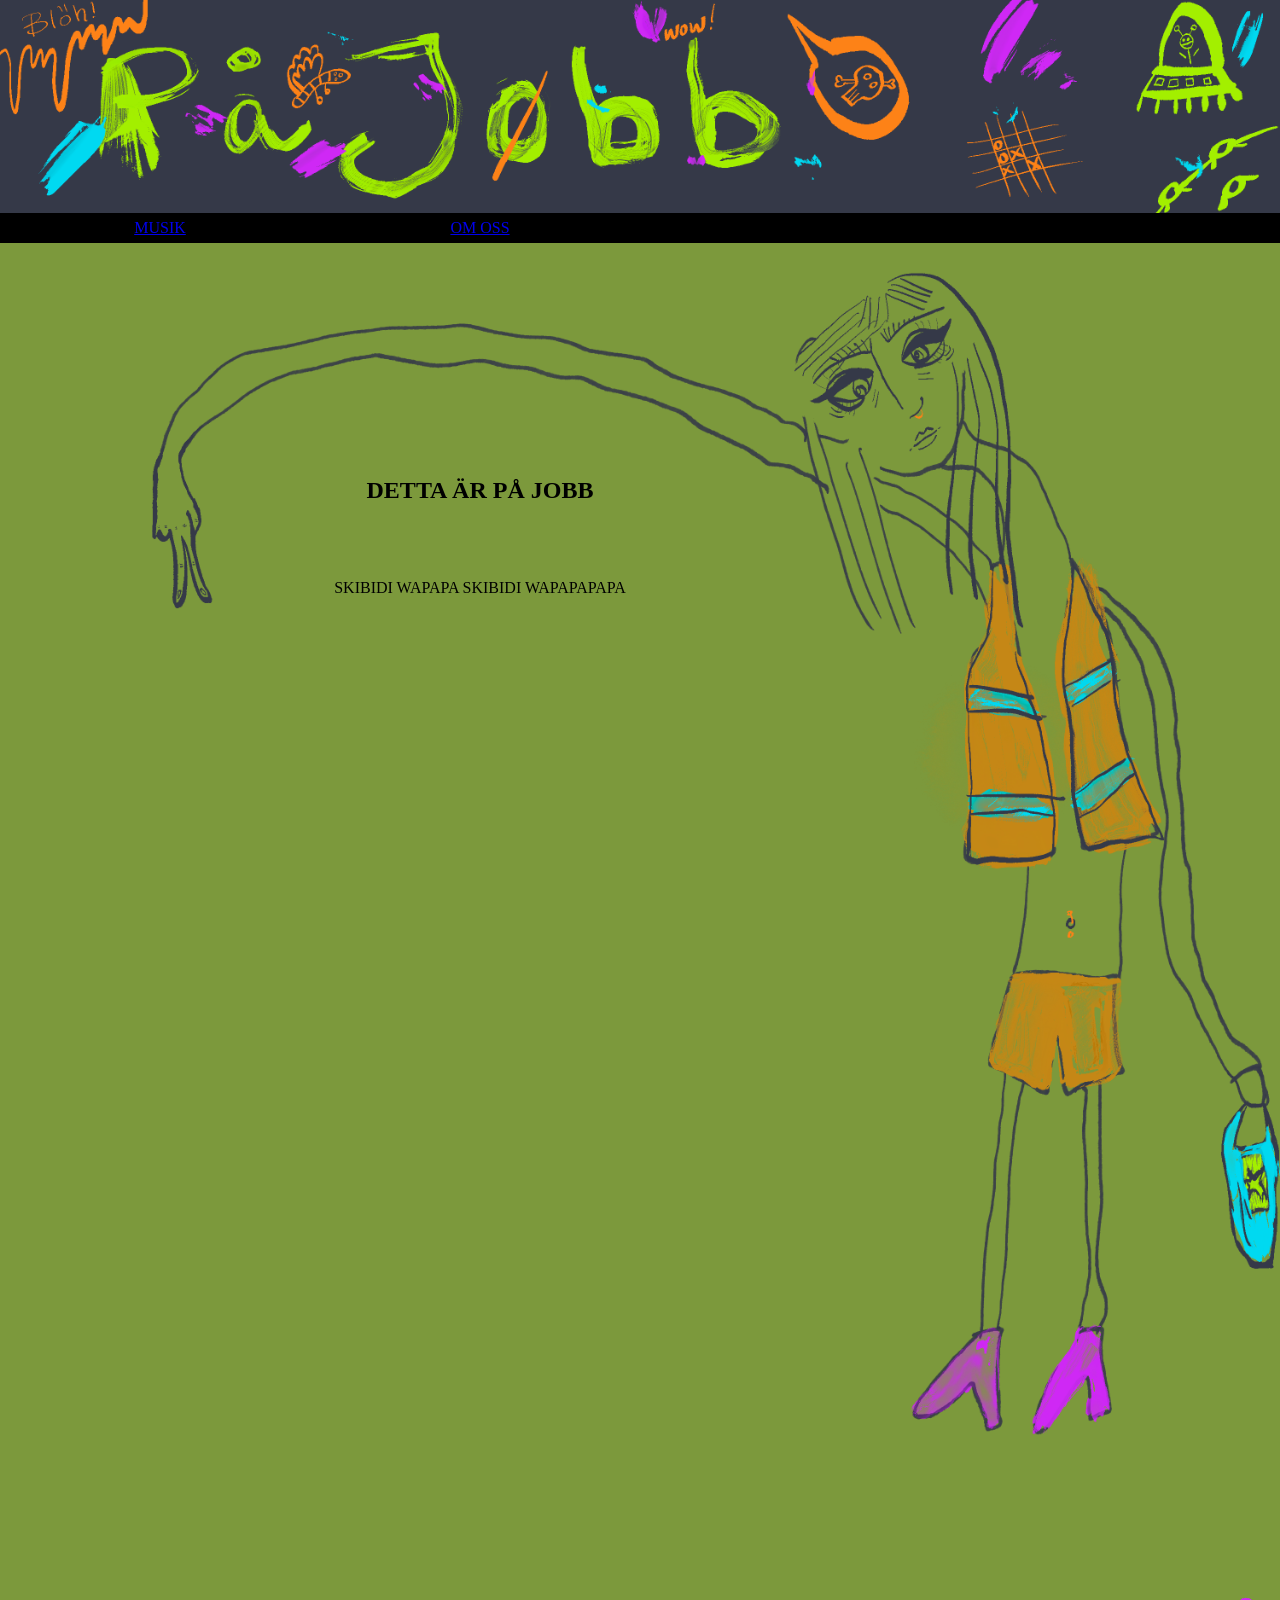
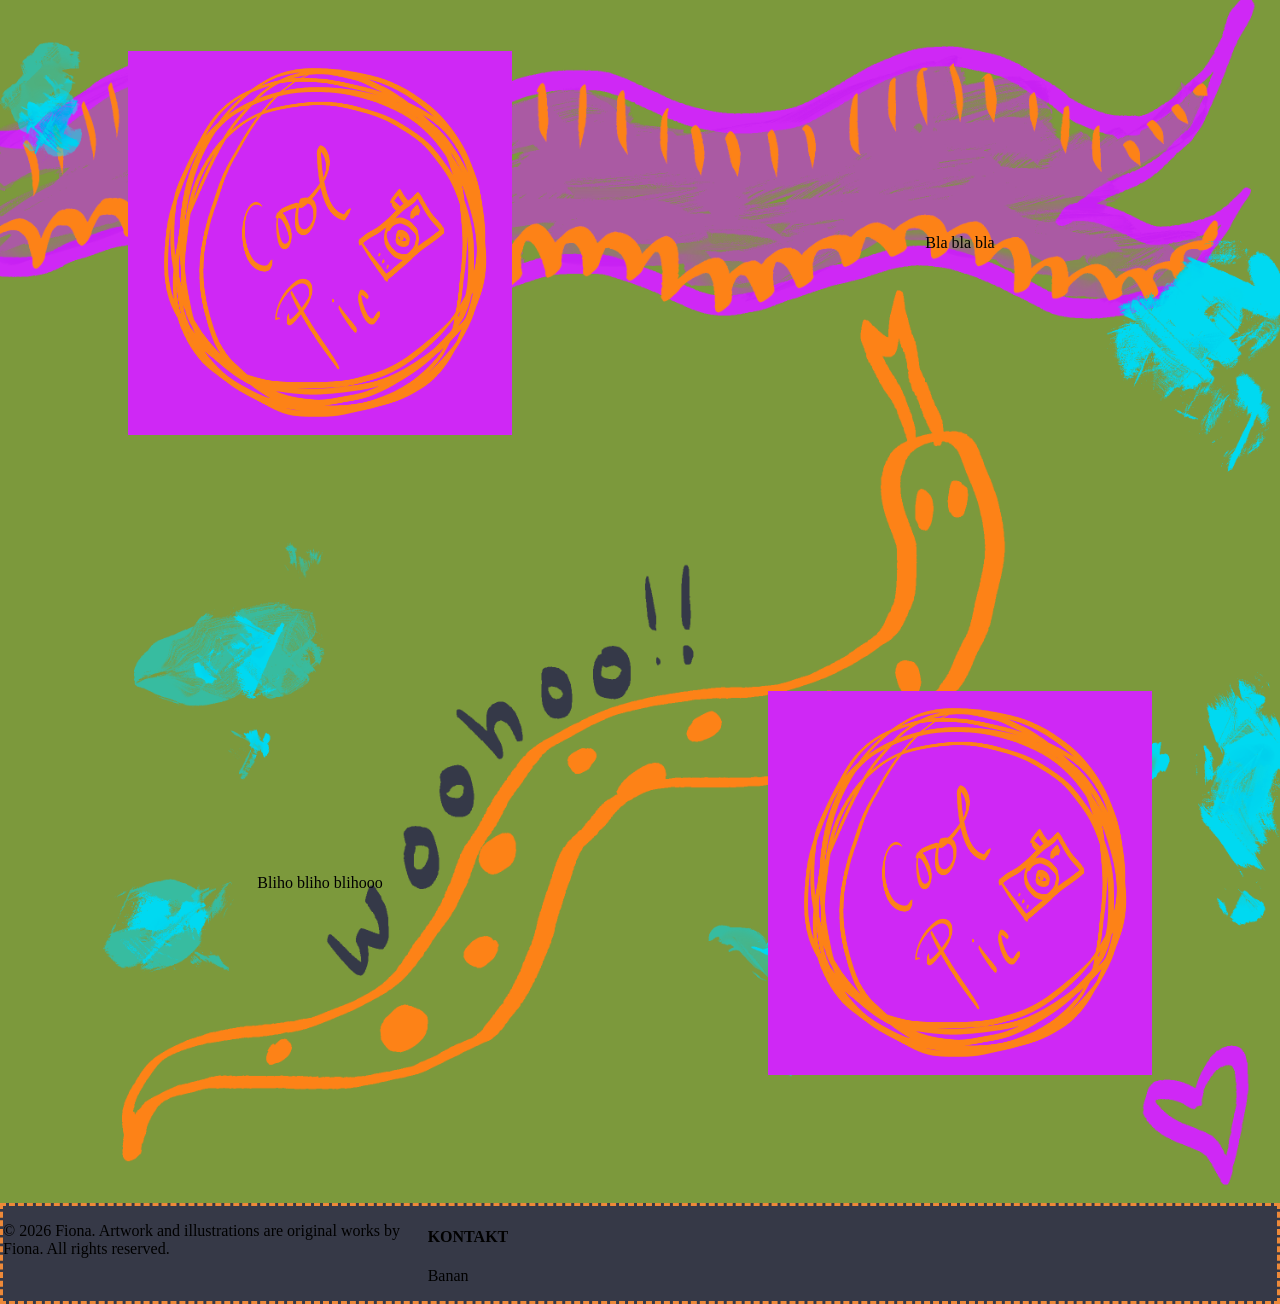
==== index.html @ 2e77bef1 "add characters and fetch json" ====
<!DOCTYPE html>
<html lang="sv">

<head>
    <meta charset="UTF-8">
    <meta name="viewport" content="width=device-width, initial-scale=1.0">

    <link rel="stylesheet" href="css/style.css">

    <title>På Jobb</title>
</head>
<body>
    <div id="header"></div>
    
    <section id="main">
        
        <h1>DETTA ÄR PÅ JOBB</h1>

        <p>SKIBIDI WAPAPA SKIBIDI WAPAPAPAPA</p>
    </section>
    <section>
        <div id="characters"></div>
    </section>

    <section id="zigzag">

        <img src="img/cool-pic.png" alt="snart en cool bild här">

        <p>Bla bla bla</p>

        <p>Bliho bliho blihooo</p>

        <img src="img/cool-pic.png" alt="snart en cool bild här">

    </section>

    <div id="footer"></div>

    <!--SCRIPT-->
    <script src="js/components.js"></script>
    <script src="js/characters.js"></script>

</body>



</html>
---- css/style.css ----
header img{
    width: 100%;
    display: block; /*Inget mellanrum mellan header och nav*/
    
    
}

/* ----- NAVIGATION ----- */


nav ul{
    margin: 0%;
    padding: 0%;

    width: 100%;
    height: 30px;
    list-style-type: none;
    background-color: black;
    display: grid;
    grid-template-columns: 1fr 1fr 1fr 1fr;

    
}

nav a{
    height: 100%;
    display: flex;
    align-items: center; /*Centrera upp och ner*/
    justify-content: center; /*Centrera höger-vänster*/
    
}

nav a:hover::before {
    content: ""; /*Behöver content för att kunna displaya bild*/
    display: inline-block; /*Visar bilden på samma rad som länken*/
    width: 50px;
    height: 30px;
    background-image: url("../img/wing-left.png");
    background-size: contain; /*Anpassa bilden i området utan att beskära, skalar ner till rätt size*/
    background-repeat: no-repeat;

}

nav a:hover::after {
    content: ""; /*Behöver content för att kunna displaya bild*/
    display: inline-block; /*Visar bilden på samma rad som länken*/
    width: 50px;
    height: 30px;
    background-image: url("../img/wing-right.png");
    background-size: contain;
    background-repeat: no-repeat;
    
}


/* ----- BODY ----- */
body {
    margin: 0%;
    background-color: #7c993c;
    
    
}

/* ----- Första sektionen av sidan ----- */
#main{
    background-image: url("../img/Pavag-till-jobb.png");
    background-size: 100% auto;
    background-repeat: no-repeat;

    aspect-ratio: 1/1; /*Visar hela bakgrundsbilden, inte bara så mycket av bilden som textfälten är*/

    /*För att kunna sätta text på rätt ställe, dela upp hela main i grids. Forts längre ner...*/
    display: grid;
    grid-template-columns: repeat(12, 1fr);
    grid-template-rows: repeat(12, 1fr);
}

    /*Här placerar jag ut var på griden min text ska vara*/
#main h1 {
    grid-column: 4 / 7;
    grid-row: 3 / 3;
    text-align: center;
}

#main p{
    grid-column: 4/7;
    grid-row: 4/6;
    text-align: center;
}


/* ----- ZigZag bild - text - text - bild ----- */

#zigzag {
    background-image: url("../img/bakgrund1.png");
    background-size: 100% auto;
    background-repeat: no-repeat;

    aspect-ratio: 1 / 1; /* kvadratiska bilder*/
    object-fit: cover; /* gör så att bilderna inte blir smushade*/

    display: grid;
    grid-template-columns: 1fr 1fr;
    grid-template-rows: 1fr 1fr;
}

#zigzag img {
    width: 60%;
    aspect-ratio: 1 / 1;
    object-fit: cover;

    justify-self: center;
    align-self: center;
}
#zigzag p {
    justify-self: center;
    align-self: center;
    text-align: center;
}

/* ----- FOOTER ----- */

footer{
    background-color: #363947;
    border-color: #ED8939;
    border-style: dashed;

    display: grid;
    grid-template-columns: 1fr 1fr 1fr;

}
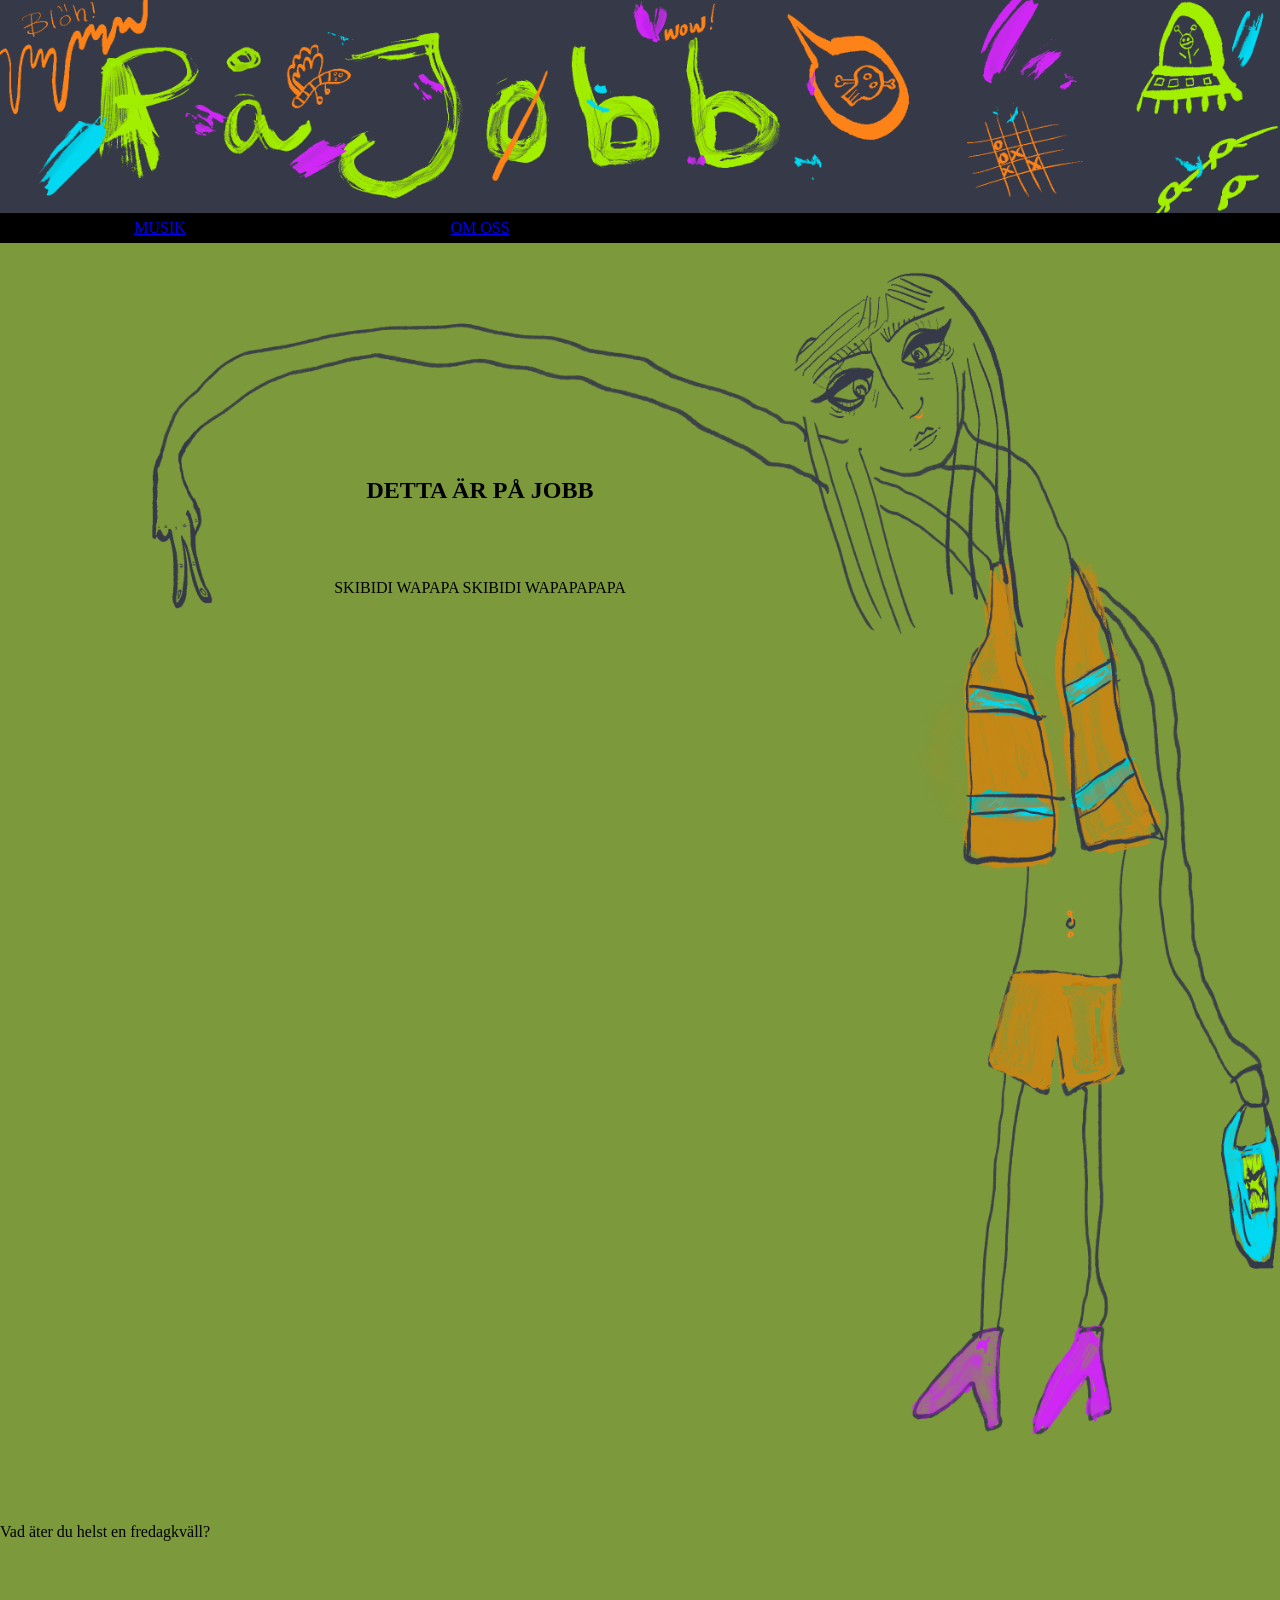
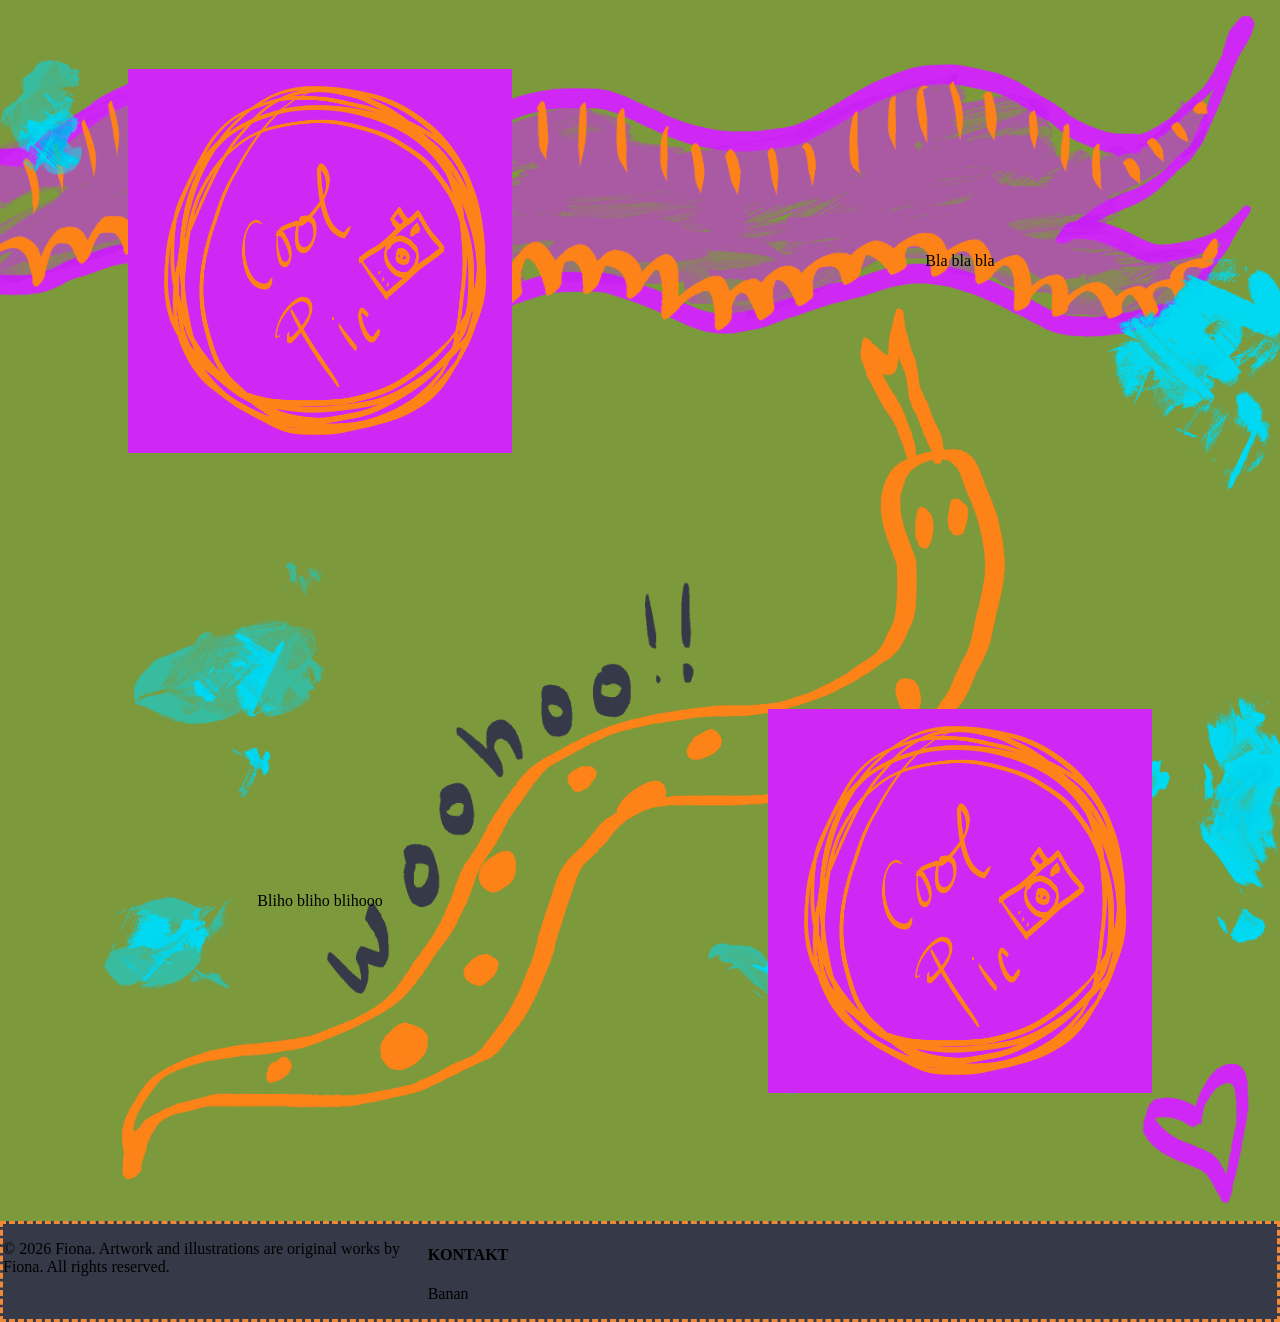
==== commit 95e77305: "add quiz question and change file names to quiz" ====
--- a/index.html
+++ b/index.html
@@ -19,7 +19,7 @@
         <p>SKIBIDI WAPAPA SKIBIDI WAPAPAPAPA</p>
     </section>
     <section>
-        <div id="characters"></div>
+        <div id="quiz"></div>
     </section>
 
     <section id="zigzag">
@@ -38,7 +38,7 @@
 
     <!--SCRIPT-->
     <script src="js/components.js"></script>
-    <script src="js/characters.js"></script>
+    <script src="js/quiz.js"></script>
 
 </body>
 
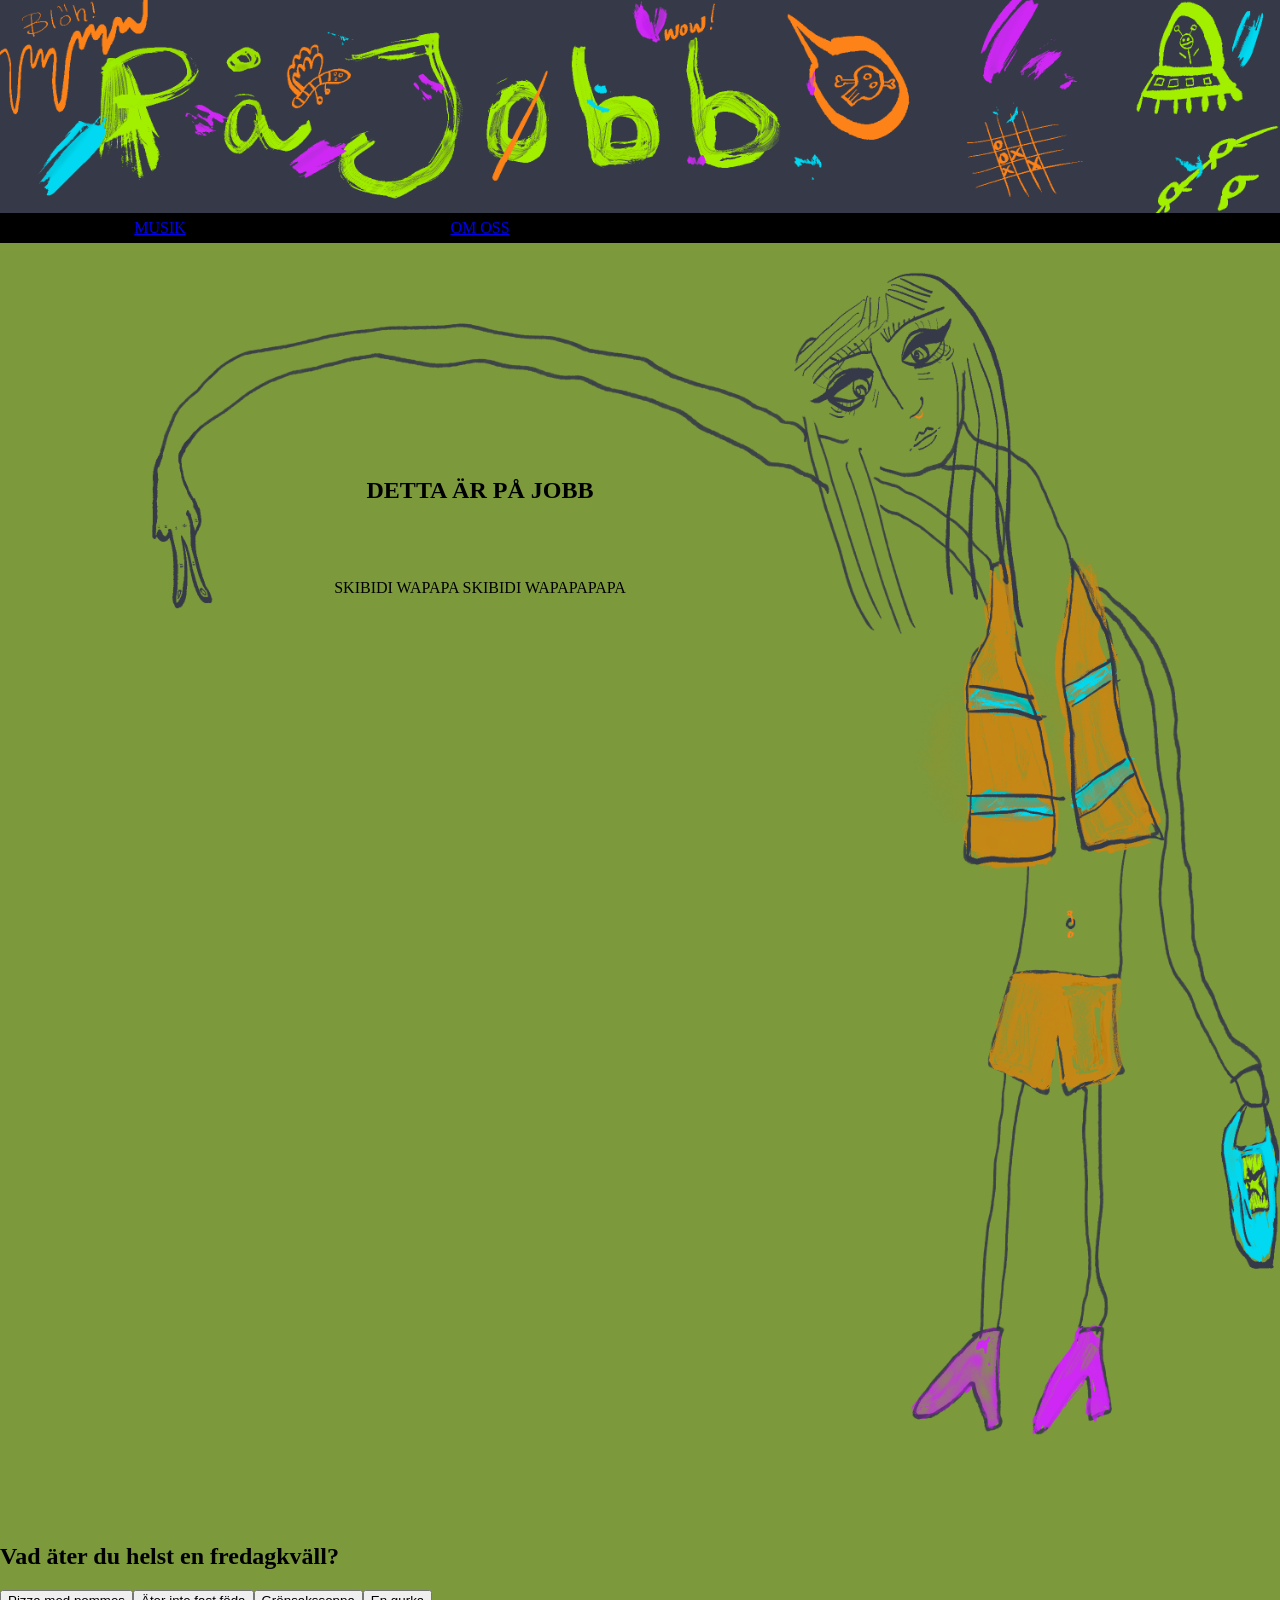
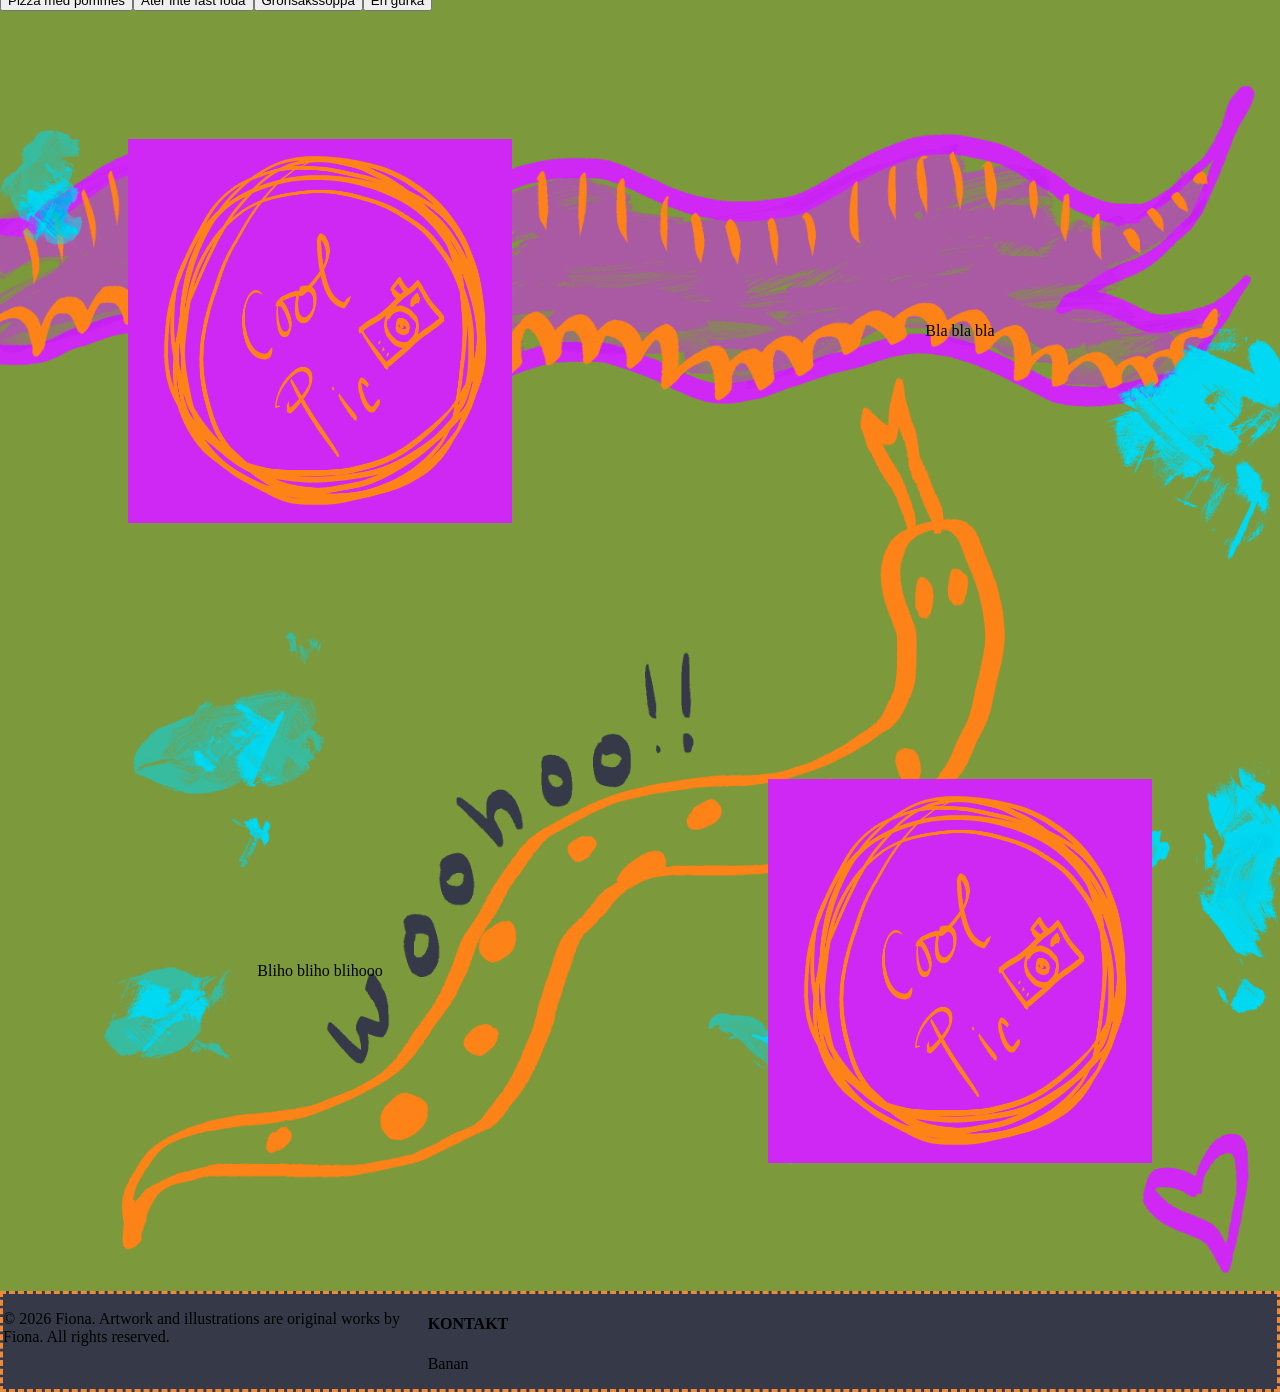
==== commit 46bf24c5: "make buttons for each answer" ====
--- a/index.html
+++ b/index.html
@@ -18,8 +18,9 @@
 
         <p>SKIBIDI WAPAPA SKIBIDI WAPAPAPAPA</p>
     </section>
-    <section>
-        <div id="quiz"></div>
+    <section id="quiz">
+        <h2 id="question"></h2>
+        <div id="answers"></div>
     </section>
 
     <section id="zigzag">
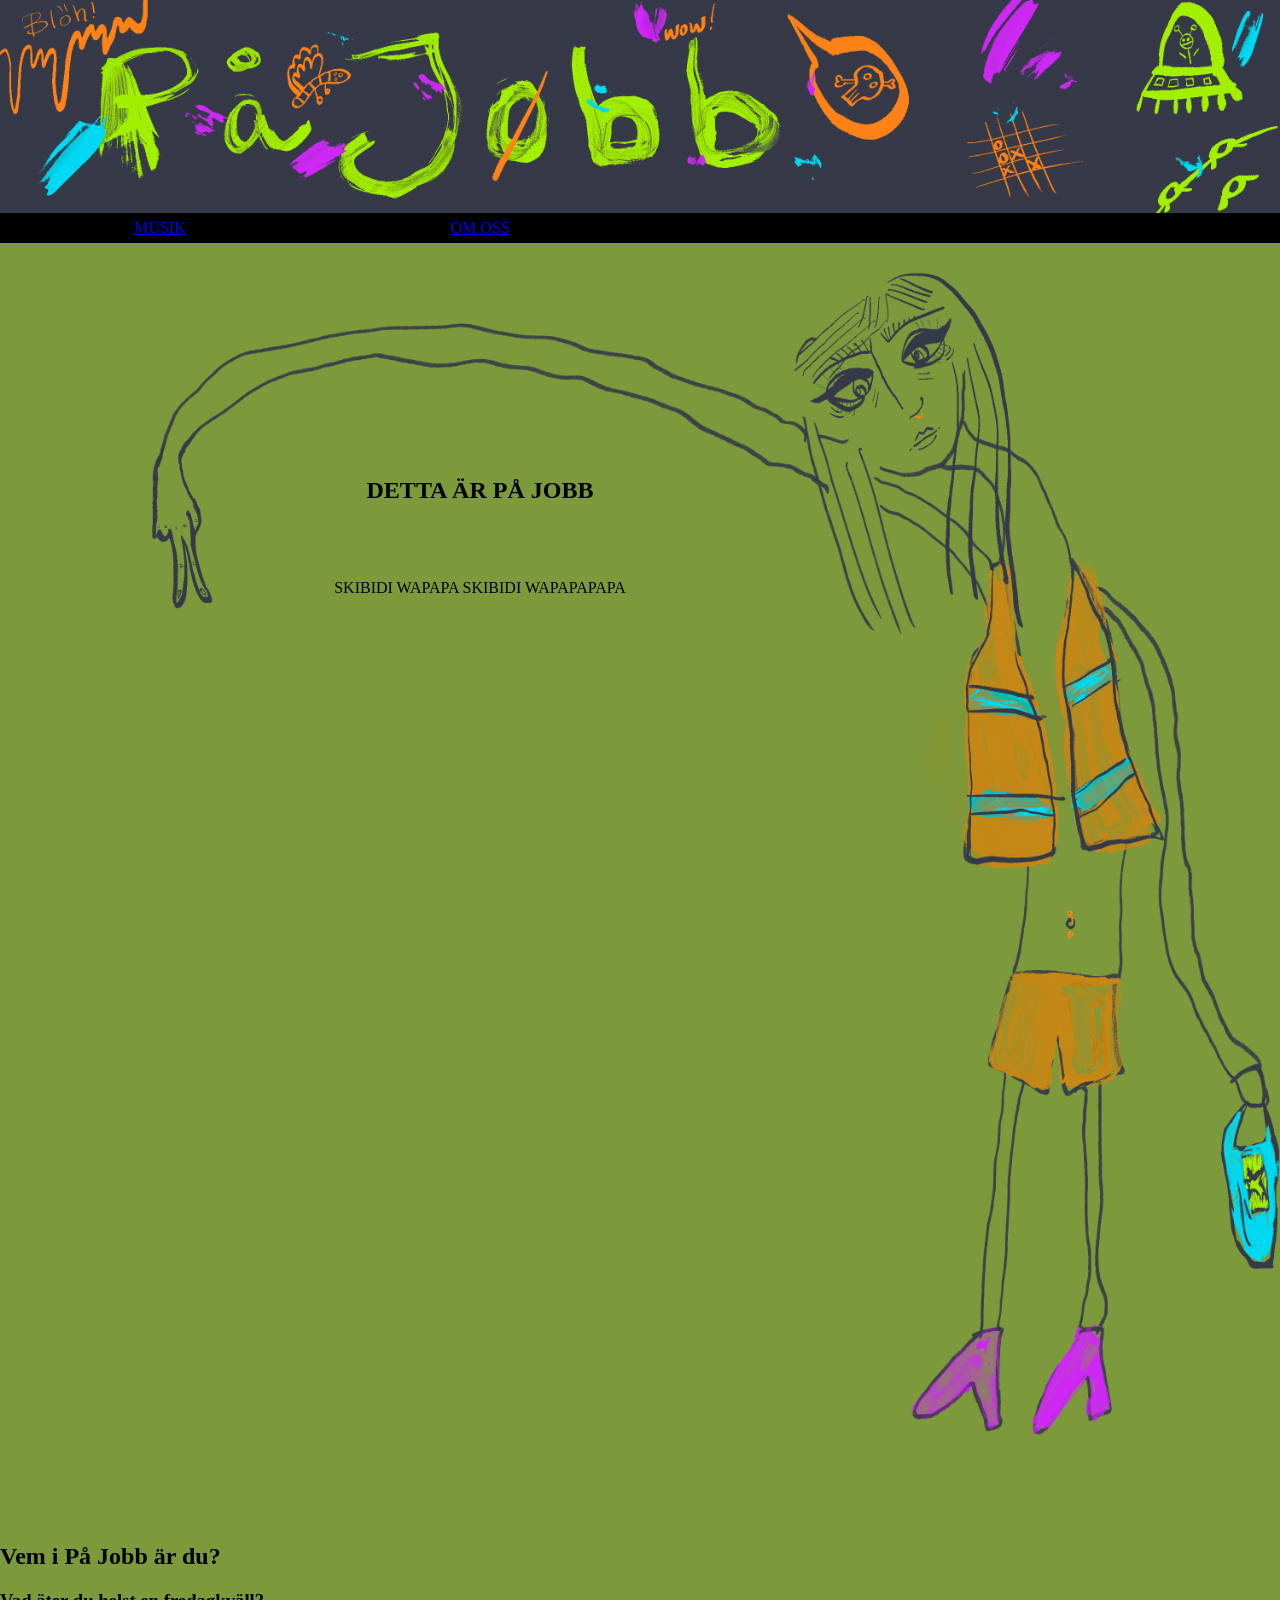
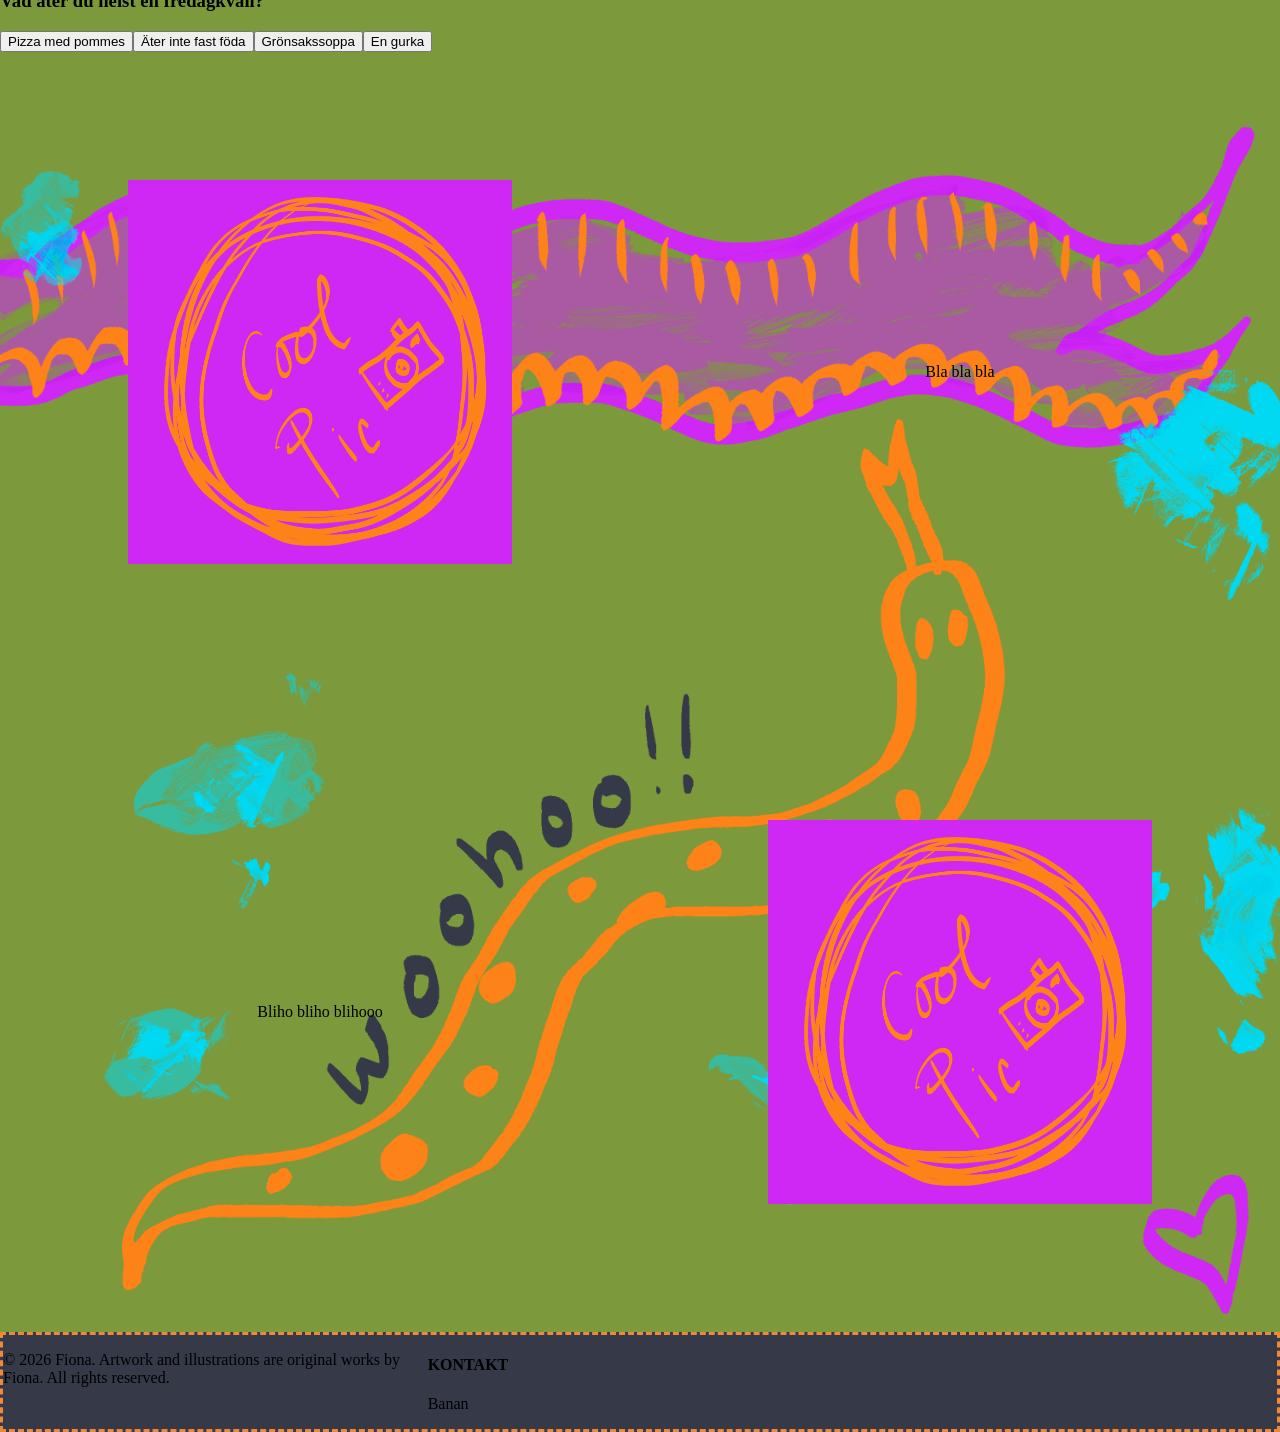
==== commit 5b5ce0ca: "add showResult" ====
--- a/index.html
+++ b/index.html
@@ -19,7 +19,8 @@
         <p>SKIBIDI WAPAPA SKIBIDI WAPAPAPAPA</p>
     </section>
     <section id="quiz">
-        <h2 id="question"></h2>
+        <h2>Vem i På Jobb är du?</h2>
+        <h3 id="question"></h3>
         <div id="answers"></div>
     </section>
 
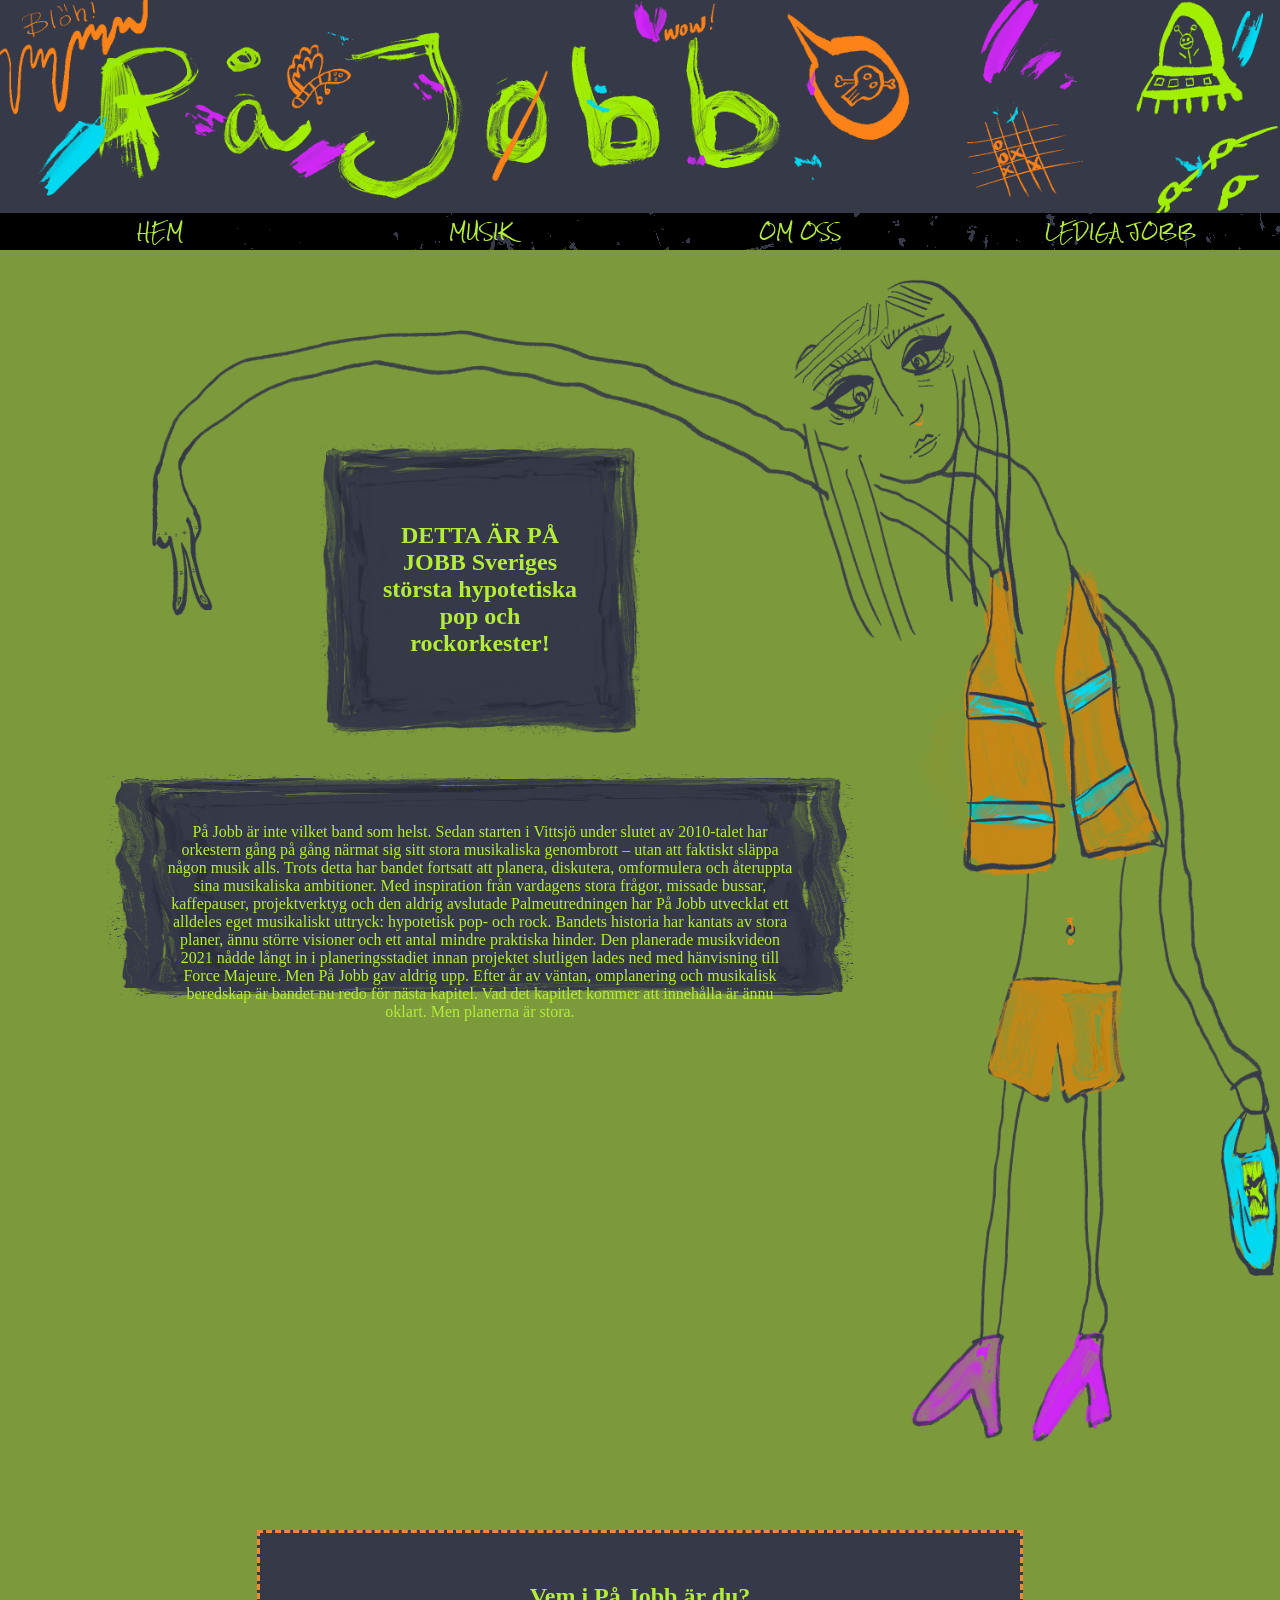
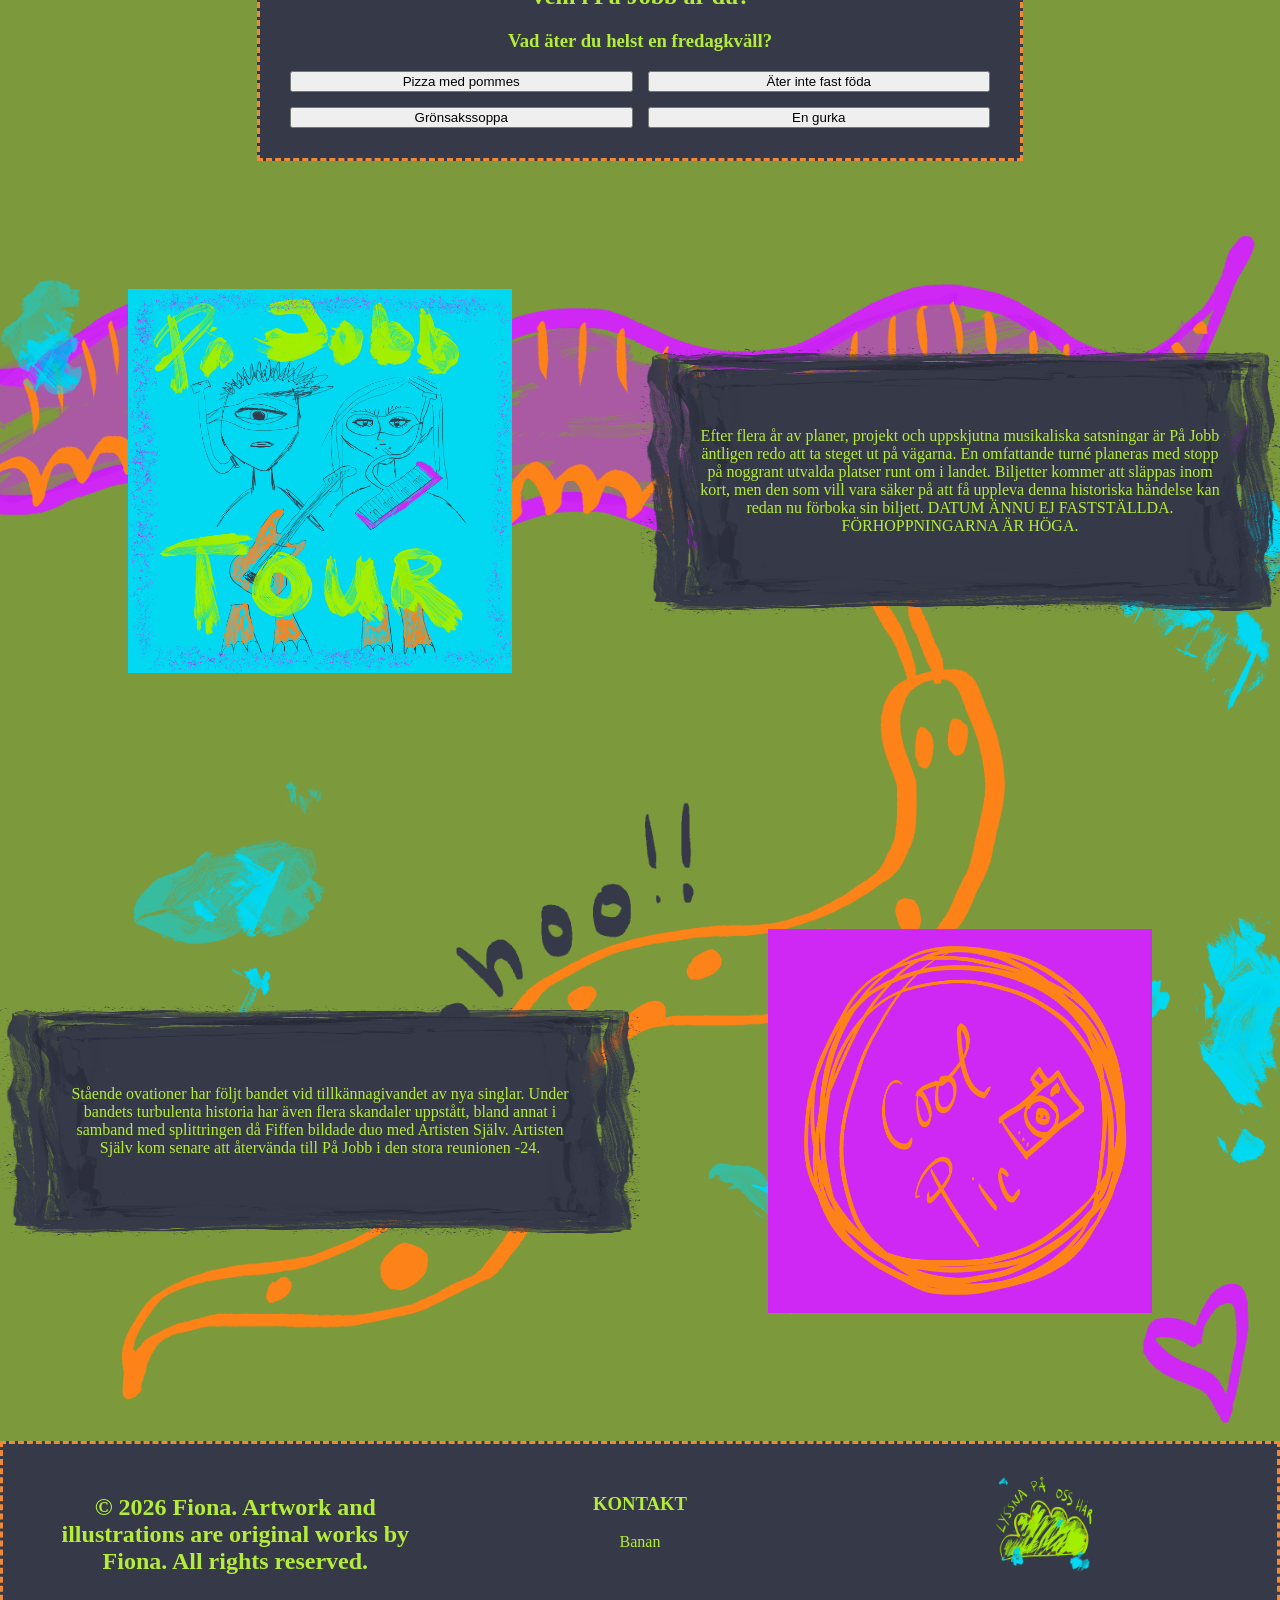
==== commit be2a0955: "add some text to index.html , add tour.png" ====
--- a/index.html
+++ b/index.html
@@ -14,9 +14,18 @@
     
     <section id="main">
         
-        <h1>DETTA ÄR PÅ JOBB</h1>
+        <h1>DETTA ÄR PÅ JOBB
+        Sveriges största hypotetiska pop och rockorkester!</h1>
 
-        <p>SKIBIDI WAPAPA SKIBIDI WAPAPAPAPA</p>
+        
+    
+        <p>
+            På Jobb är inte vilket band som helst. Sedan starten i Vittsjö under slutet av 2010-talet har orkestern gång på gång närmat sig sitt stora musikaliska genombrott – utan att faktiskt släppa någon musik alls. Trots detta har bandet fortsatt att planera, diskutera, omformulera och återuppta sina musikaliska ambitioner.
+            Med inspiration från vardagens stora frågor, missade bussar, kaffepauser, projektverktyg och den aldrig avslutade Palmeutredningen har På Jobb utvecklat ett alldeles eget musikaliskt uttryck: hypotetisk pop- och rock.
+            Bandets historia har kantats av stora planer, ännu större visioner och ett antal mindre praktiska hinder. Den planerade musikvideon 2021 nådde långt in i planeringsstadiet innan projektet slutligen lades ned med hänvisning till Force Majeure.
+            Men På Jobb gav aldrig upp.
+            Efter år av väntan, omplanering och musikalisk beredskap är bandet nu redo för nästa kapitel. Vad det kapitlet kommer att innehålla är ännu oklart. Men planerna är stora.
+    </p>
     </section>
     <section id="quiz">
         <h2>Vem i På Jobb är du?</h2>
@@ -26,11 +35,17 @@
 
     <section id="zigzag">
 
-        <img src="img/cool-pic.png" alt="snart en cool bild här">
+        <img src="img/tour.png" alt="tour">
 
-        <p>Bla bla bla</p>
+        <p>Efter flera år av planer, projekt och uppskjutna musikaliska satsningar är På Jobb äntligen redo att ta steget ut på vägarna. En omfattande turné planeras med stopp på noggrant utvalda platser runt om i landet.
 
-        <p>Bliho bliho blihooo</p>
+        Biljetter kommer att släppas inom kort, men den som vill vara säker på att få uppleva denna historiska händelse kan redan nu förboka sin biljett.
+
+        DATUM ÄNNU EJ FASTSTÄLLDA. FÖRHOPPNINGARNA ÄR HÖGA.</p>
+
+        <p>
+            Stående ovationer har följt bandet vid tillkännagivandet av nya singlar. Under bandets turbulenta historia har även flera skandaler uppstått, bland annat i samband med splittringen då Fiffen bildade duo med Artisten Själv. Artisten Själv kom senare att återvända till På Jobb i den stora reunionen -24.
+        </p>
 
         <img src="img/cool-pic.png" alt="snart en cool bild här">
 
--- a/css/style.css
+++ b/css/style.css
@@ -1,3 +1,6 @@
+@import url('https://fonts.googleapis.com/css2?family=Rock+Salt&display=swap');
+
+
 
 header img{
     width: 100%;
@@ -10,8 +13,11 @@
 
 
 nav ul{
+    background-image: url(/img/border.png);
+
     margin: 0%;
     padding: 0%;
+    padding-bottom: 7px;
 
     width: 100%;
     height: 30px;
@@ -24,6 +30,10 @@
 }
 
 nav a{
+    font-family: "Rock Salt", cursive;
+    color: #B4ED39;
+    text-decoration: none;
+
     height: 100%;
     display: flex;
     align-items: center; /*Centrera upp och ner*/
@@ -58,6 +68,8 @@
 body {
     margin: 0%;
     background-color: #7c993c;
+
+    cursor: url("../img/cursor.png"), auto;
     
     
 }
@@ -78,15 +90,60 @@
 
     /*Här placerar jag ut var på griden min text ska vara*/
 #main h1 {
+    color: #B4ED39;
+
+    background-image: url(/img/border.png);
+    background-size: 100% 100%;
+    background-repeat: no-repeat;
+
+    padding: 80px 60px;
+
     grid-column: 4 / 7;
     grid-row: 3 / 3;
     text-align: center;
 }
 
 #main p{
-    grid-column: 4/7;
-    grid-row: 4/6;
-    text-align: center;
+    color: #B4ED39;
+
+    background-image: url(/img/border.png);
+    background-size: 100% 100%;
+    background-repeat: no-repeat;
+
+    padding: 80px 60px;
+    
+
+    grid-column: 2/9;
+    grid-row: 4/7;
+    text-align: center;
+
+    padding-top: 50px;
+}
+
+/* ----- QUIZ ----- */
+
+#quiz {
+    background-color: #363947;
+    color: #B4ED39;
+    
+    width: 80%;
+    max-width: 700px;
+    margin: 0 auto;
+    padding: 30px;
+    text-align: center;
+
+    border-color: #ED8939;
+    border-style: dashed;
+}
+
+#answers {
+    display: grid;
+    grid-template-columns: 1fr 1fr;
+    gap: 15px;
+}
+
+#answers button {
+    width: 100%;
 }
 
 
@@ -114,6 +171,16 @@
     align-self: center;
 }
 #zigzag p {
+    color: #B4ED39;
+
+    background-image: url(/img/border.png);
+    background-size: 100% 100%;
+
+    background-repeat: no-repeat;
+
+    padding: 80px 60px;
+    
+
     justify-self: center;
     align-self: center;
     text-align: center;
@@ -122,11 +189,145 @@
 /* ----- FOOTER ----- */
 
 footer{
+    color: #B4ED39;
     background-color: #363947;
     border-color: #ED8939;
     border-style: dashed;
 
     display: grid;
     grid-template-columns: 1fr 1fr 1fr;
-
+    text-align: center;
+    padding: 30px;
+
+}
+ footer img{
+    width: 25%;
+ }
+
+
+ /* ----- LEDIGA JOBB -----*/
+
+#jobsMain{
+    display: grid;
+    grid-template-columns: 1fr 1fr;
+    gap: 5rem;
+}
+
+#jobsMain h1 {
+    grid-column: 1 / -1; /*Annars hamnar h1 inne i griden fel*/
+    text-align: center;
+}
+
+ /* ----- lediga-jobb-listan ----- */
+ #jobList{
+
+    background-color: #363947;
+    
+    
+    width: 80%;
+    max-width: 700px;
+    margin: 0 auto;
+    
+    padding: 30px;
+    text-align: center;
+
+    border-color: #ED8939;
+    border-style: dashed;
+ }
+
+ #jobList article {
+    background-color: #363947;
+    color: #B4ED39;
+    padding: 25px;
+    margin-bottom: 25px;
+    border: 3px dashed #ED8939;
+}
+
+/* ----- lägg ut ett jobb ----- */
+#jobs-form {
+    background-color: #363947;
+    
+    color: #B4ED39;
+    
+    width: 80%;
+    max-width: 700px;
+    margin: 0 auto;
+
+    height: 80%;
+    
+    padding: 30px;
+    text-align: center;
+
+    border-color: #ED8939;
+    border-style: dashed;
+}
+
+#addJob {
+    display: flex;
+    flex-direction: column;
+    gap: 10px;
+}
+
+#jobDescription {
+    min-height: 20px;
+    resize: vertical;
+    padding: 5px;
+    box-sizing: border-box;
+}
+
+#addJob button {
+    background-color: #B4ED39;
+    color: #363947;
+    border: none;
+    font-weight: bold;
+    
+}
+
+
+/* ----- OM OSS ----- */
+
+
+
+#about section{
+    color: #B4ED39;
+
+    background-image: url(/img/border.png);
+    background-size: 100% 100%;
+    background-repeat: no-repeat;
+
+    padding: 30px;
+    text-align: center;
+}
+#about p{
+    width: 60%;
+    margin: 0 auto; /*placerar paragrafen mitt i sektionen*/
+    text-align: center;/*centrerar texten inne i paragrafen*/
+}
+
+#about table{
+    background-color: #363947;
+    
+    color: #B4ED39;
+    
+    width: 80%;
+    max-width: 700px;
+    margin: 0 auto;
+
+    height: 80%;
+    
+    padding: 30px;
+    text-align: center;
+
+    border-color: #ED8939;
+    border-style: dashed;
+}
+#signatures th{
+    padding-top: 40px;
+    text-align: center;
+}
+
+#sign{
+    width: 40%;
+    display: block;
+    margin: 0 auto;
 }
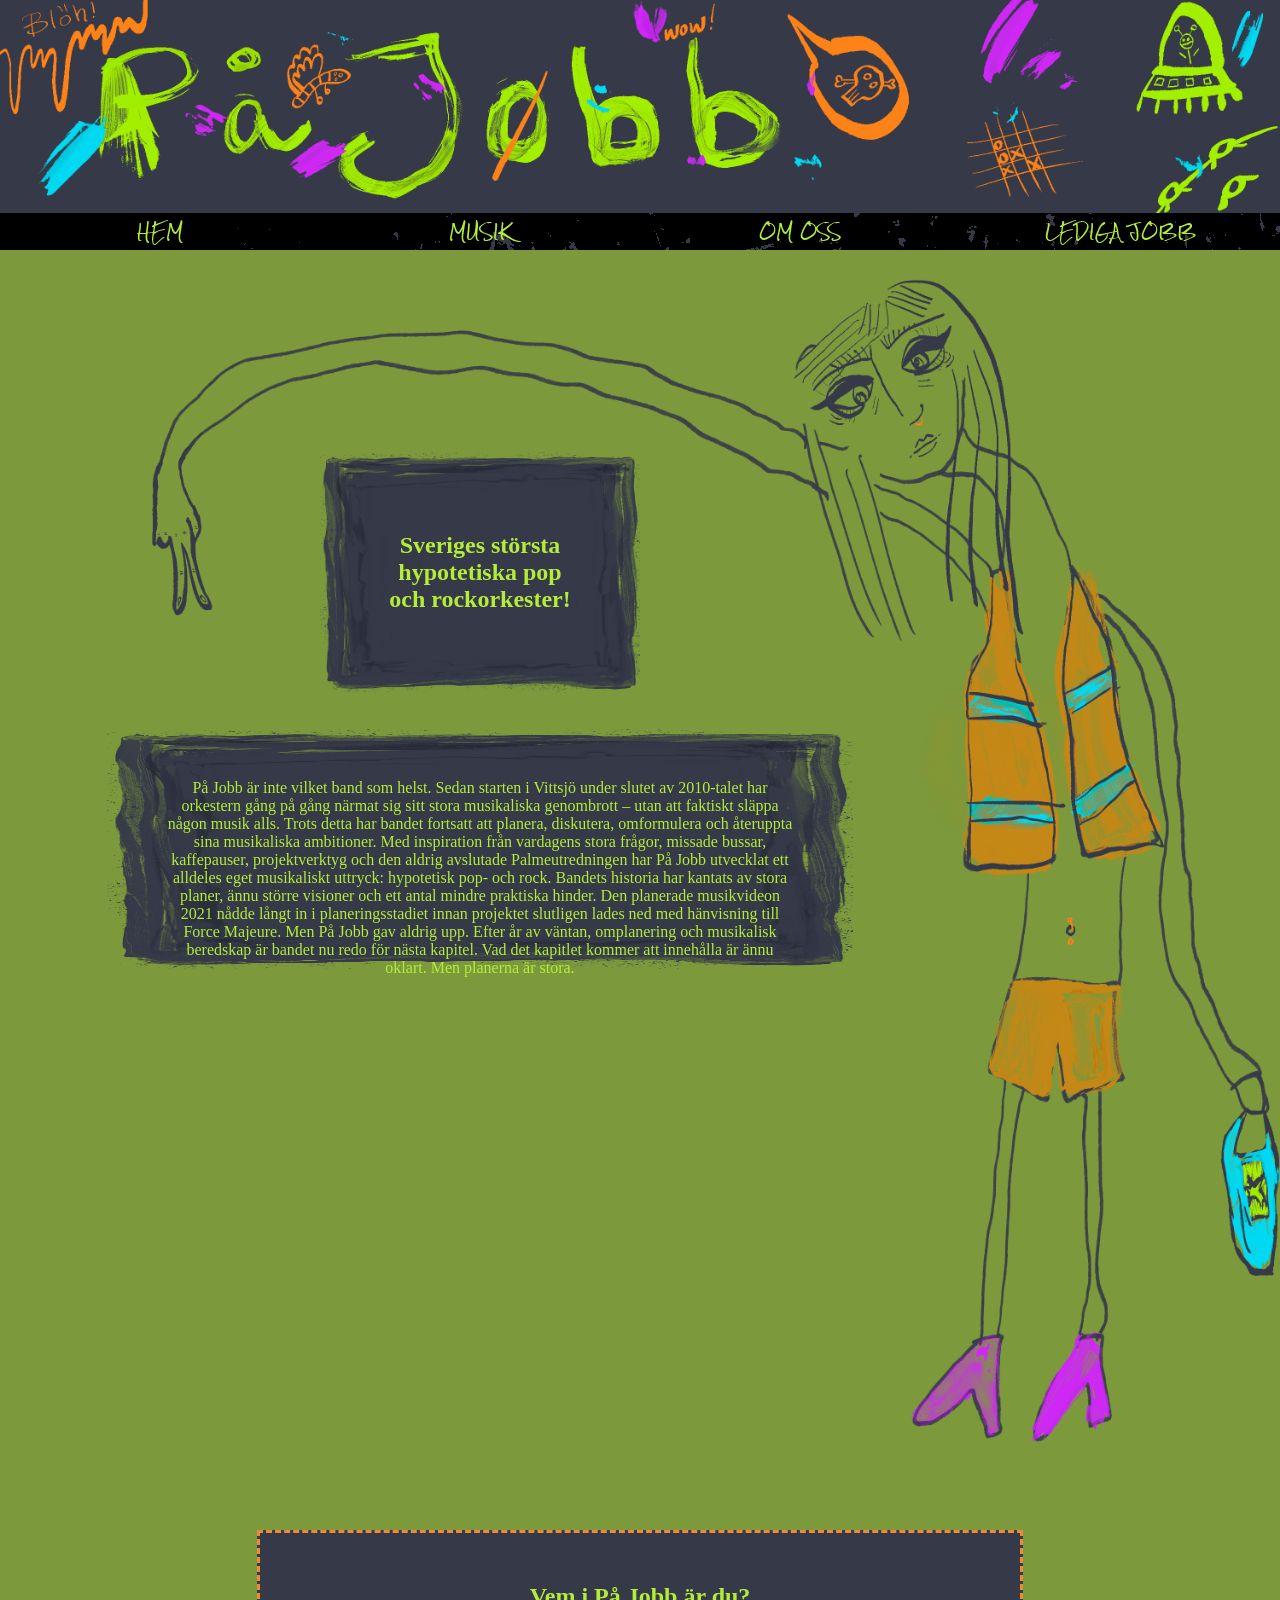
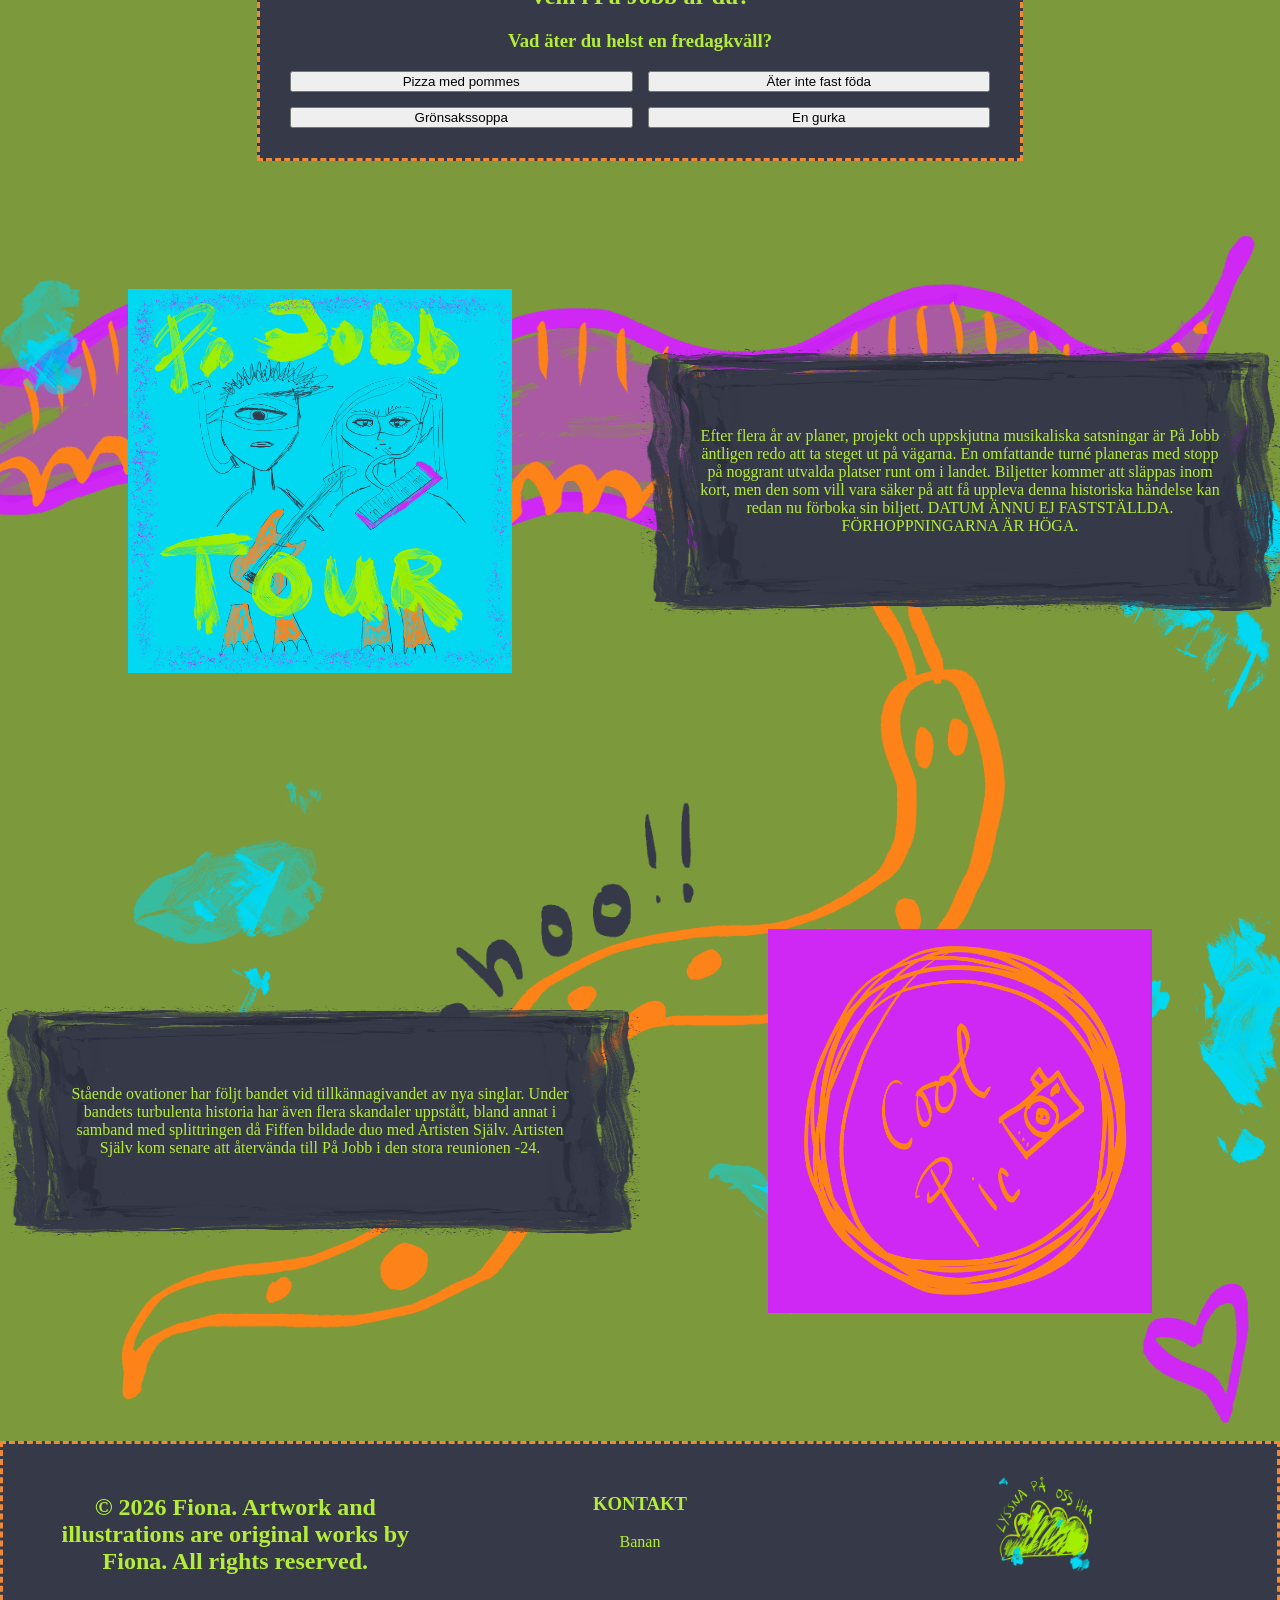
==== commit d33fd52a: "media query for mobile" ====
--- a/index.html
+++ b/index.html
@@ -14,8 +14,9 @@
     
     <section id="main">
         
-        <h1>DETTA ÄR PÅ JOBB
-        Sveriges största hypotetiska pop och rockorkester!</h1>
+        <h1>
+        Sveriges största <br>hypotetiska pop och rockorkester!
+        </h1>
 
         
     
--- a/css/style.css
+++ b/css/style.css
@@ -330,4 +330,129 @@
     width: 40%;
     display: block;
     margin: 0 auto;
+}
+
+
+/* ----- MOBIL ----- */
+
+@media screen and (max-width: 600px){
+
+     /* NAV */
+    nav ul {
+        grid-template-columns: 1fr 1fr;
+        height: auto;
+    }
+
+    nav a {
+        font-size: 12px;
+    }
+
+
+    /* ----- STARTSIDAN ----- */
+
+    #main {
+        aspect-ratio: auto;
+        min-height: 700px;
+
+        grid-template-columns: 1fr;
+        grid-template-rows: auto auto;
+        padding: 30px 15px;
+    }
+
+    #main h1 {
+        grid-column: 1;
+        grid-row: 1;
+
+        
+        font-size: 24px;
+    }
+
+    #main p {
+        grid-column: 1;
+        grid-row: 2;
+
+        width: auto;
+        padding: 50px 30px;
+        font-size: 14px;
+    }
+
+
+    /* ----- QUIZ ----- */
+
+    #quiz {
+        width: auto;
+        margin: 20px;
+        padding: 20px;
+    }
+
+    #answers {
+        grid-template-columns: 1fr;
+    }
+
+
+    /* ----- ZIGZAG ----- */
+
+    #zigzag {
+        aspect-ratio: auto;
+
+        grid-template-columns: 1fr;
+        grid-template-rows: auto;
+        padding: 30px 15px;
+    }
+
+    #zigzag img {
+        width: 70%;
+    }
+
+    #zigzag p {
+        padding: 50px 30px;
+        font-size: 14px;
+    }
+
+
+    /* ----- JOBB ----- */
+
+    #jobsMain {
+        grid-template-columns: 1fr;
+        gap: 2rem;
+    }
+
+    #jobList,
+    #jobs-form {
+        width: auto;
+        margin: 20px;
+        padding: 20px;
+    }
+
+
+    /* ----- OM OSS ----- */
+
+    #about section {
+        padding: 40px 20px;
+    }
+
+    #about p {
+        width: auto;
+    }
+
+    #about table {
+        width: 90%;
+        padding: 15px;
+    }
+
+    #sign {
+        width: 60%;
+    }
+
+
+    /* ----- FOOTER ----- */
+
+    footer {
+        grid-template-columns: 1fr;
+        gap: 20px;
+    }
+
+    footer img {
+        width: 30%;
+    }
 }
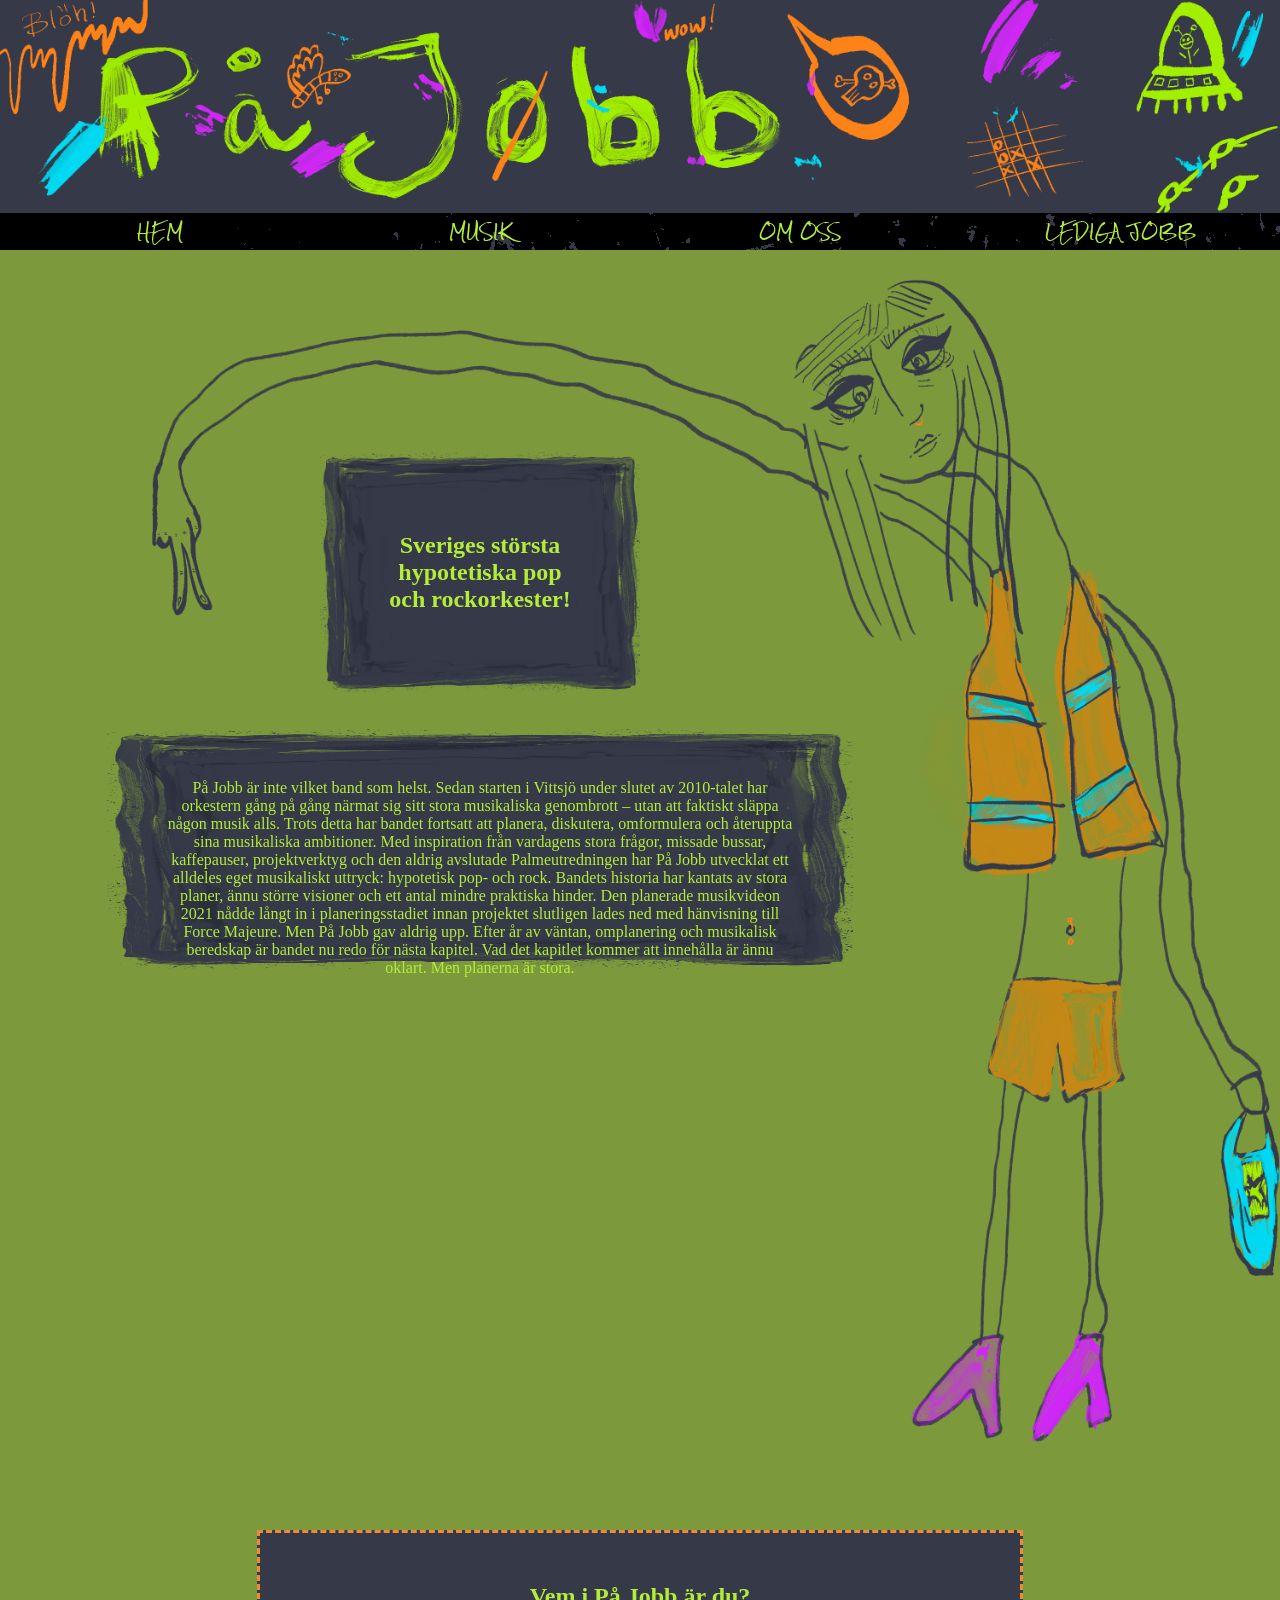
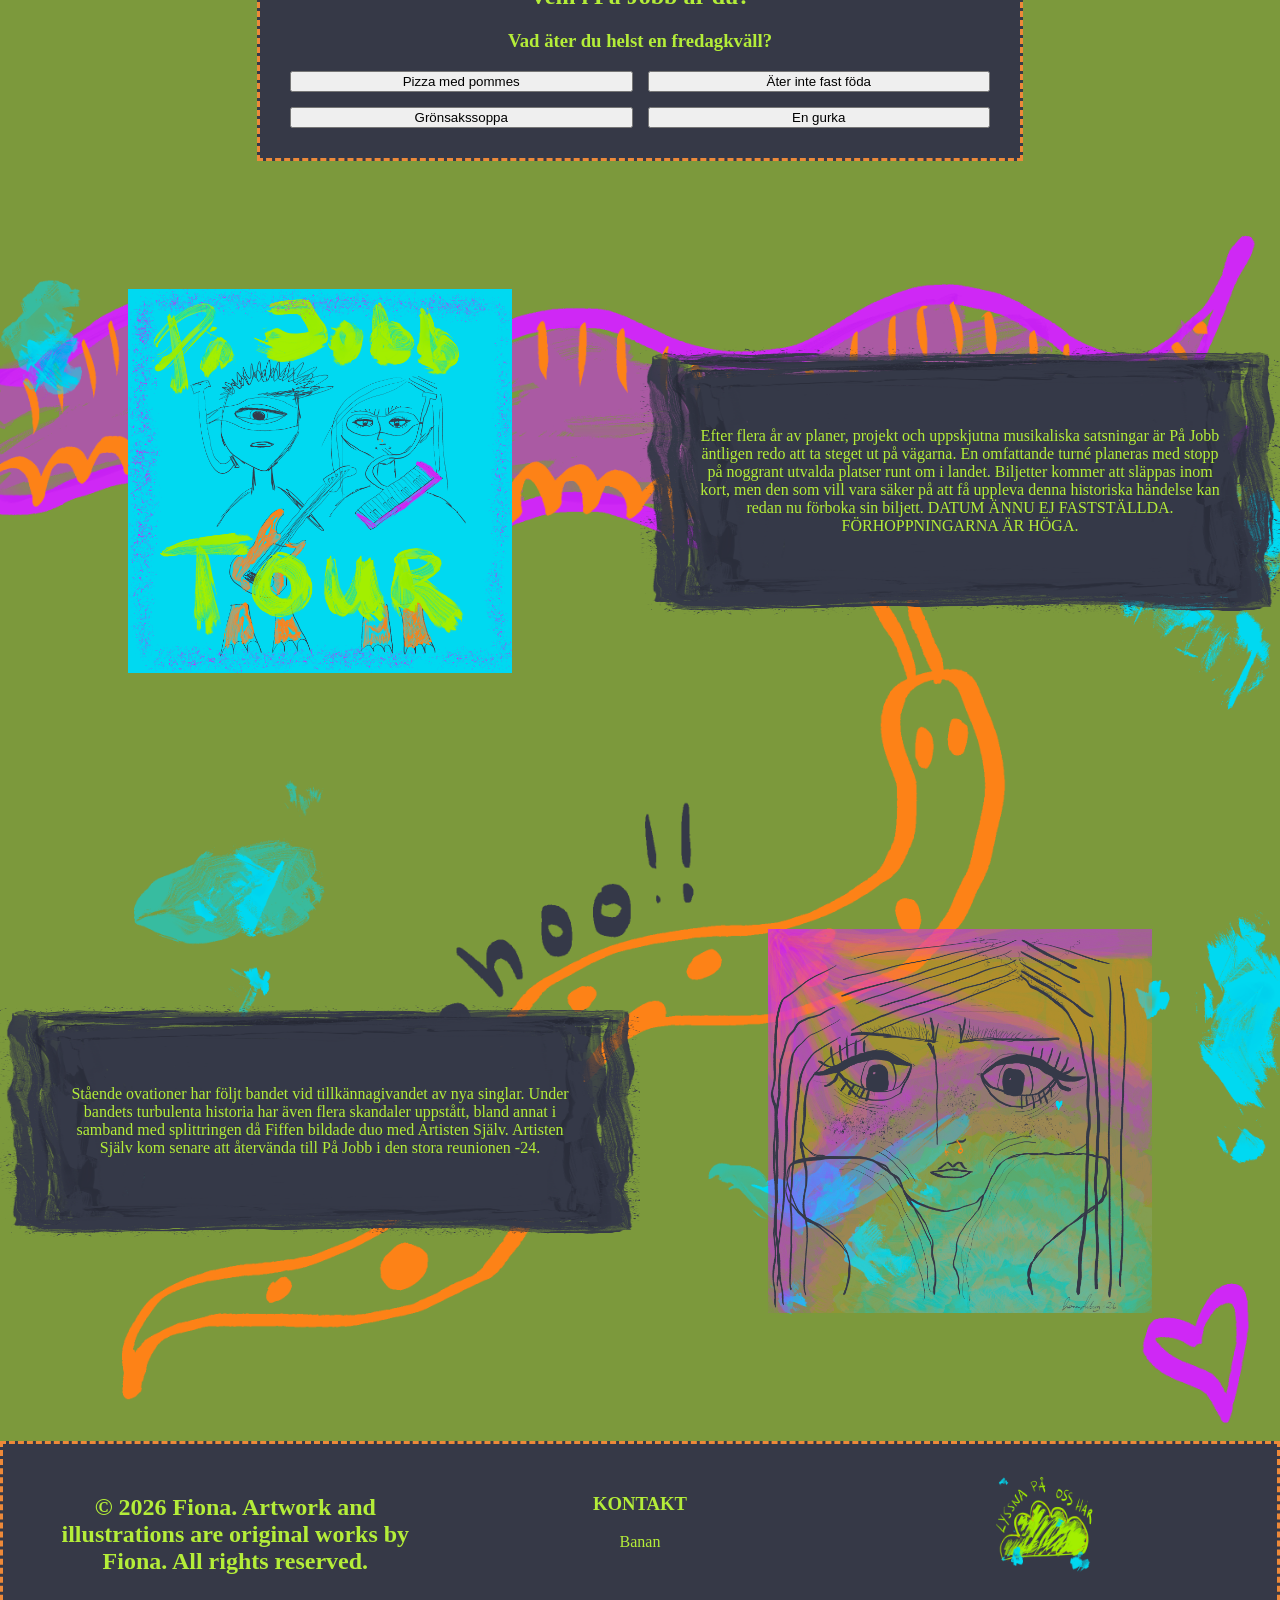
==== commit 91f39b1b: "add media query for tablet" ====
--- a/index.html
+++ b/index.html
@@ -48,7 +48,7 @@
             Stående ovationer har följt bandet vid tillkännagivandet av nya singlar. Under bandets turbulenta historia har även flera skandaler uppstått, bland annat i samband med splittringen då Fiffen bildade duo med Artisten Själv. Artisten Själv kom senare att återvända till På Jobb i den stora reunionen -24.
         </p>
 
-        <img src="img/cool-pic.png" alt="snart en cool bild här">
+        <img src="img/fiffen.png" alt="self-portrait-fiona">
 
     </section>
 
--- a/css/style.css
+++ b/css/style.css
@@ -409,6 +409,11 @@
         font-size: 14px;
     }
 
+    
+    #zigzag p:nth-of-type(2) {/* Byter plats på sista texten och bilden */
+    grid-row: 4;
+    }
+
 
     /* ----- JOBB ----- */
 
@@ -455,4 +460,53 @@
     footer img {
         width: 30%;
     }
+}
+
+
+/* ----- TABLET ----- */
+
+@media screen and (min-width: 601px) and (max-width: 900px) {
+
+    #main {
+        aspect-ratio: auto;
+
+        min-height: 800px;
+       
+
+        grid-template-columns: repeat(12, 1fr);
+        grid-template-rows: auto auto;
+    }
+
+    #main h1 {
+        background-image: url(/img/border.png);
+        background-size: 100% 70%;
+        background-repeat: no-repeat;
+        padding: 10px 30px;
+        font-size: 28px;
+        grid-row: 1;
+        transform: translateY(80px);
+    }
+
+    #main p {
+        padding: 50px 30px;
+        font-size: 16px;
+        grid-row: 2;
+    }
+
+    
+    #zigzag p {
+        padding: 50px 30px;
+        font-size: 16px;
+    }
+
+    #quiz,
+    #jobList,
+    #jobs-form {
+        width: 80%;
+        box-sizing: border-box;
+    }
+
+    footer img {
+        width: 30%;
+    }
 }
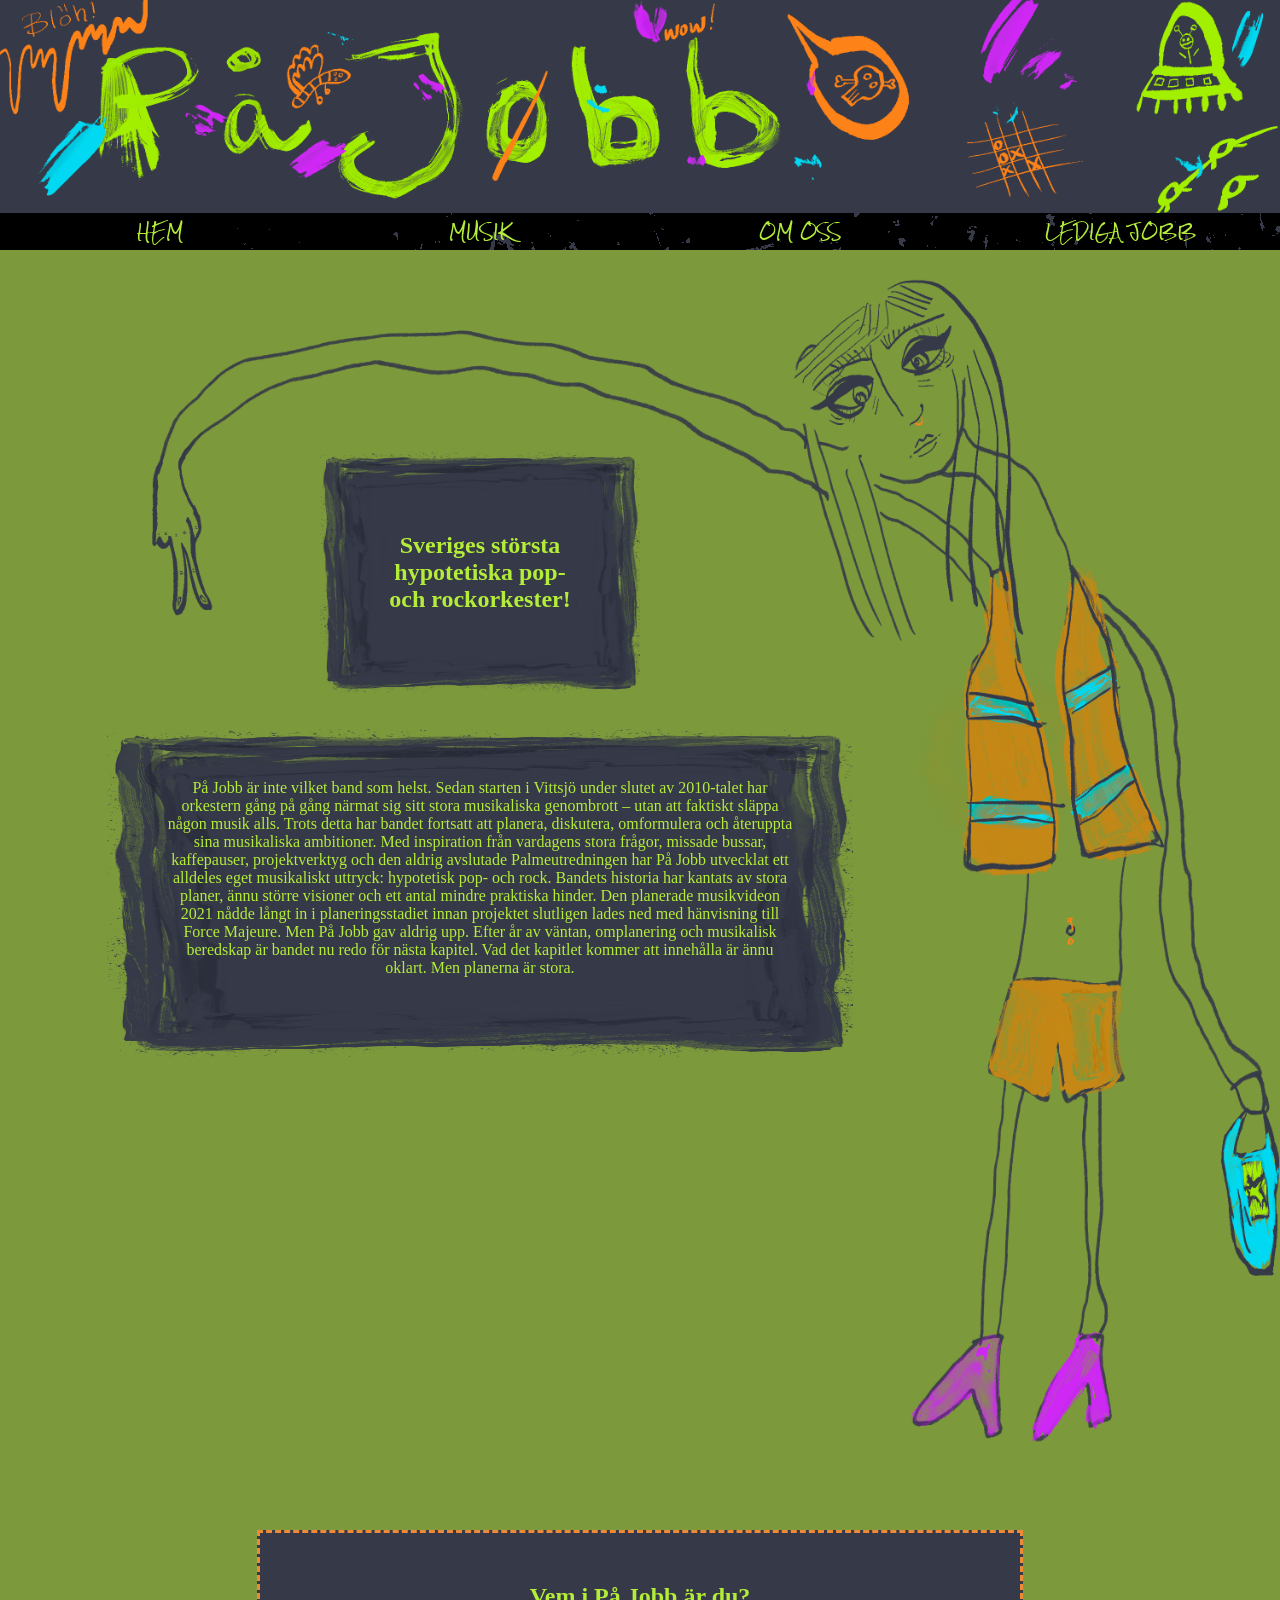
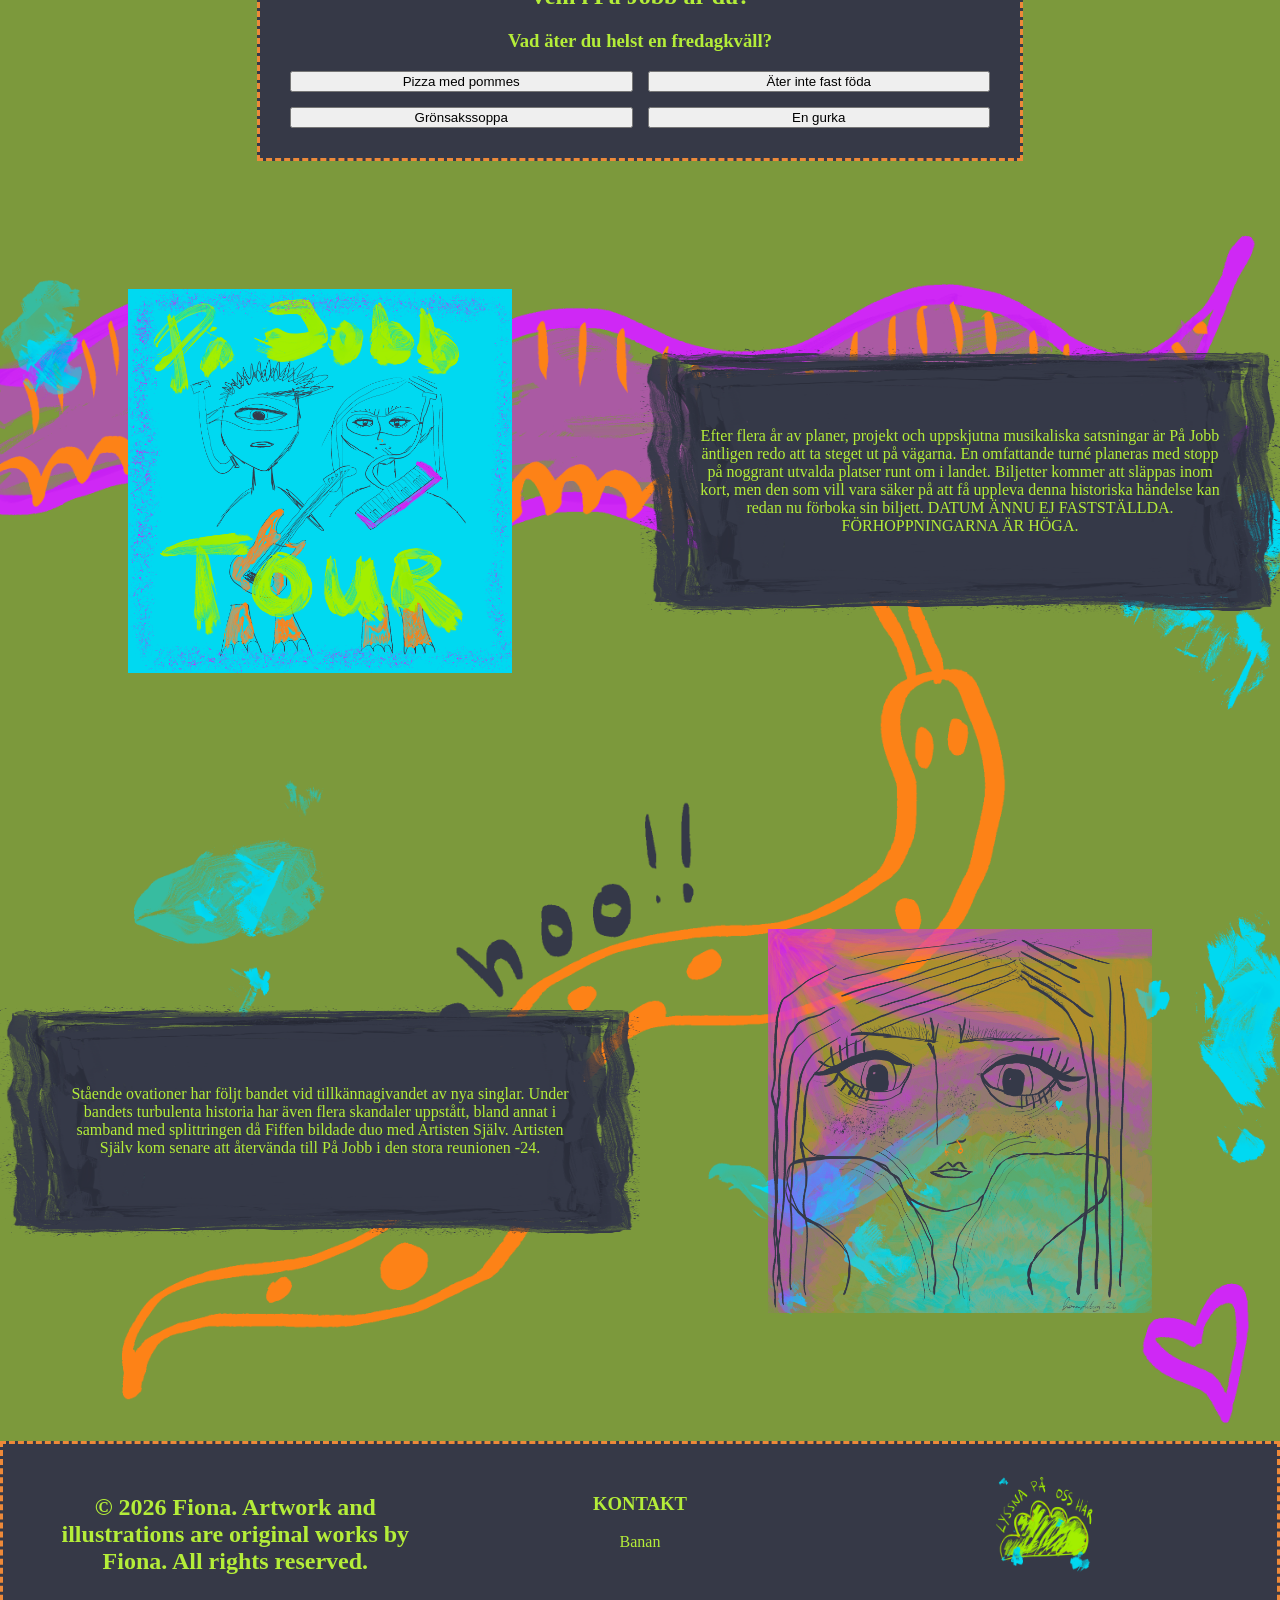
==== commit 762fd3af: "fix typo" ====
--- a/index.html
+++ b/index.html
@@ -15,7 +15,7 @@
     <section id="main">
         
         <h1>
-        Sveriges största <br>hypotetiska pop och rockorkester!
+        Sveriges största <br>hypotetiska pop- och rockorkester!
         </h1>
 
         
--- a/css/style.css
+++ b/css/style.css
@@ -96,6 +96,12 @@
     background-size: 100% 100%;
     background-repeat: no-repeat;
 
+    /*Den här koden gör så att min border.png FÖLJER, tidigare kunde texten hamna utanför*/
+    box-sizing: border-box;
+    align-self: start;
+    min-width: 0;
+    overflow-wrap: break-word;
+
     padding: 80px 60px;
 
     grid-column: 4 / 7;
@@ -109,6 +115,12 @@
     background-image: url(/img/border.png);
     background-size: 100% 100%;
     background-repeat: no-repeat;
+    
+    /*Den här koden gör så att min border.png FÖLJER, tidigare kunde texten hamna utanför*/
+    box-sizing: border-box;
+    align-self: start;
+    min-width: 0;
+    overflow-wrap: break-word;
 
     padding: 80px 60px;
     
